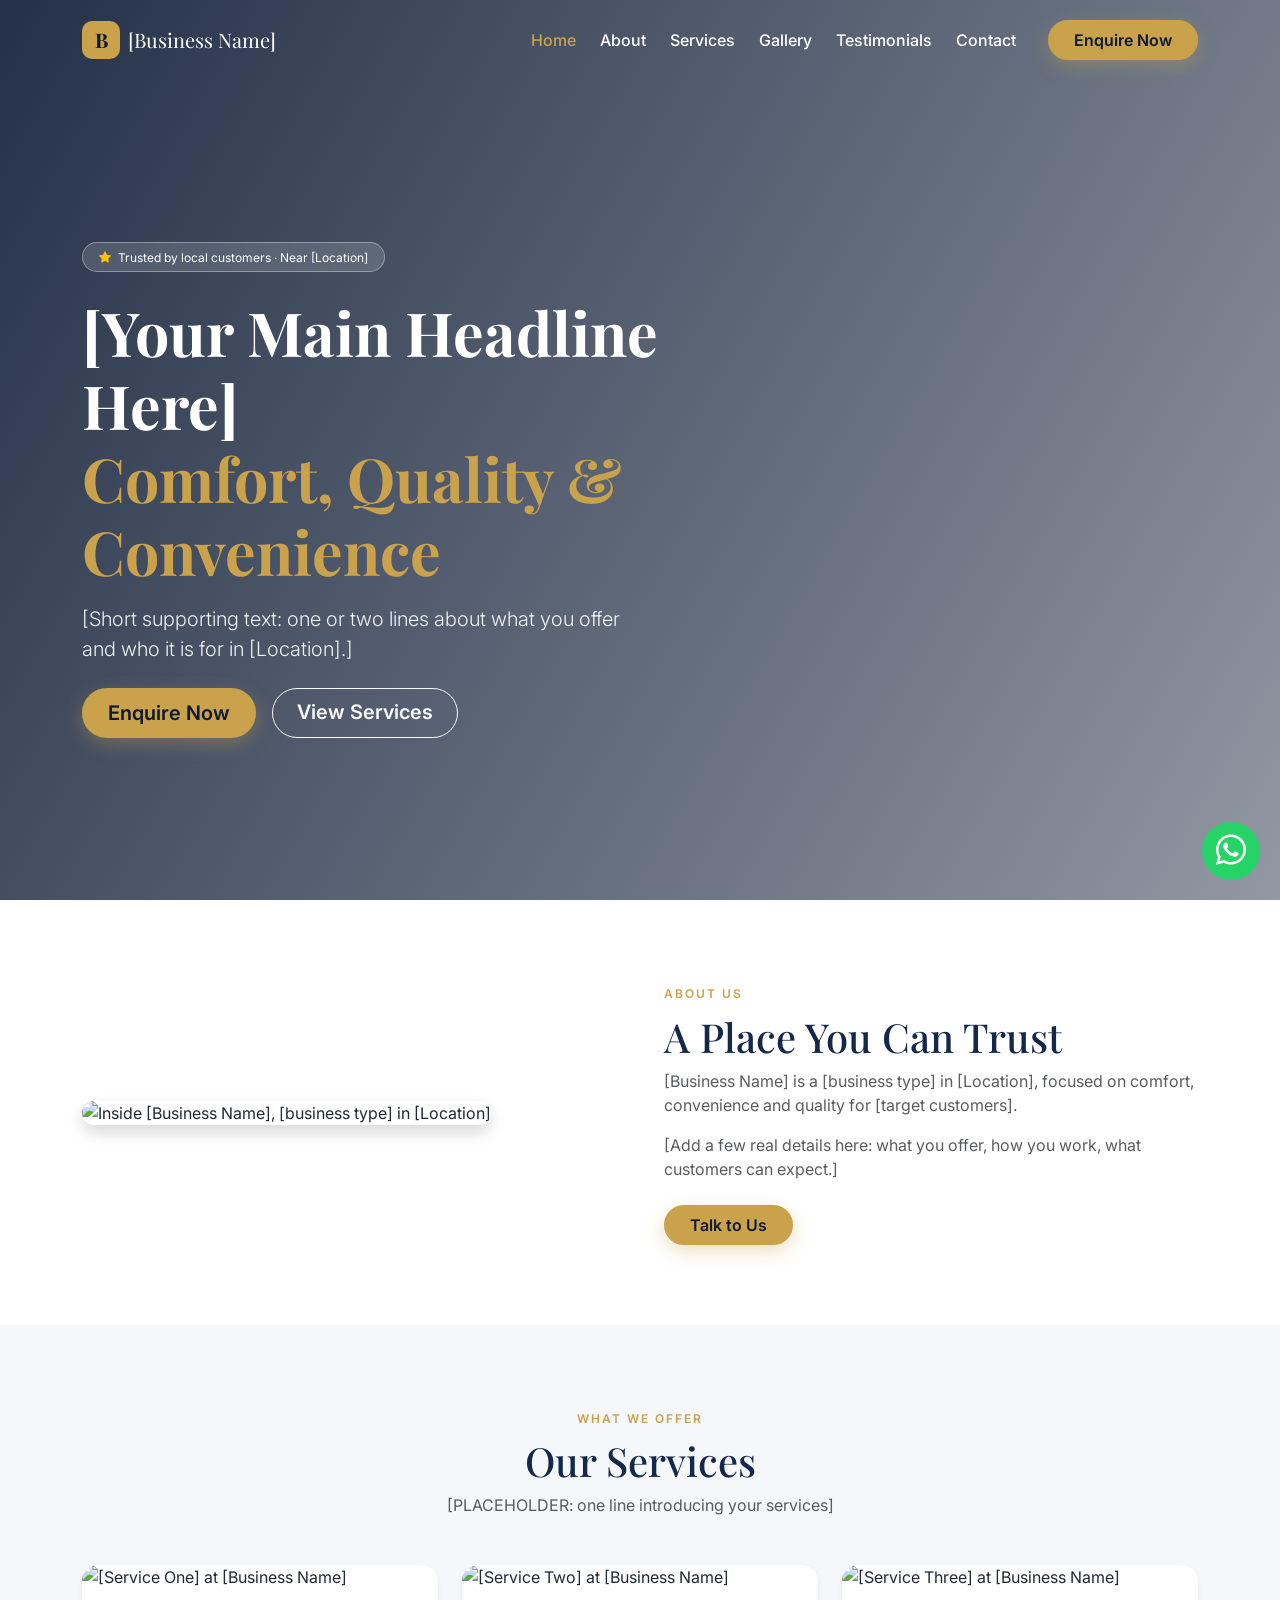
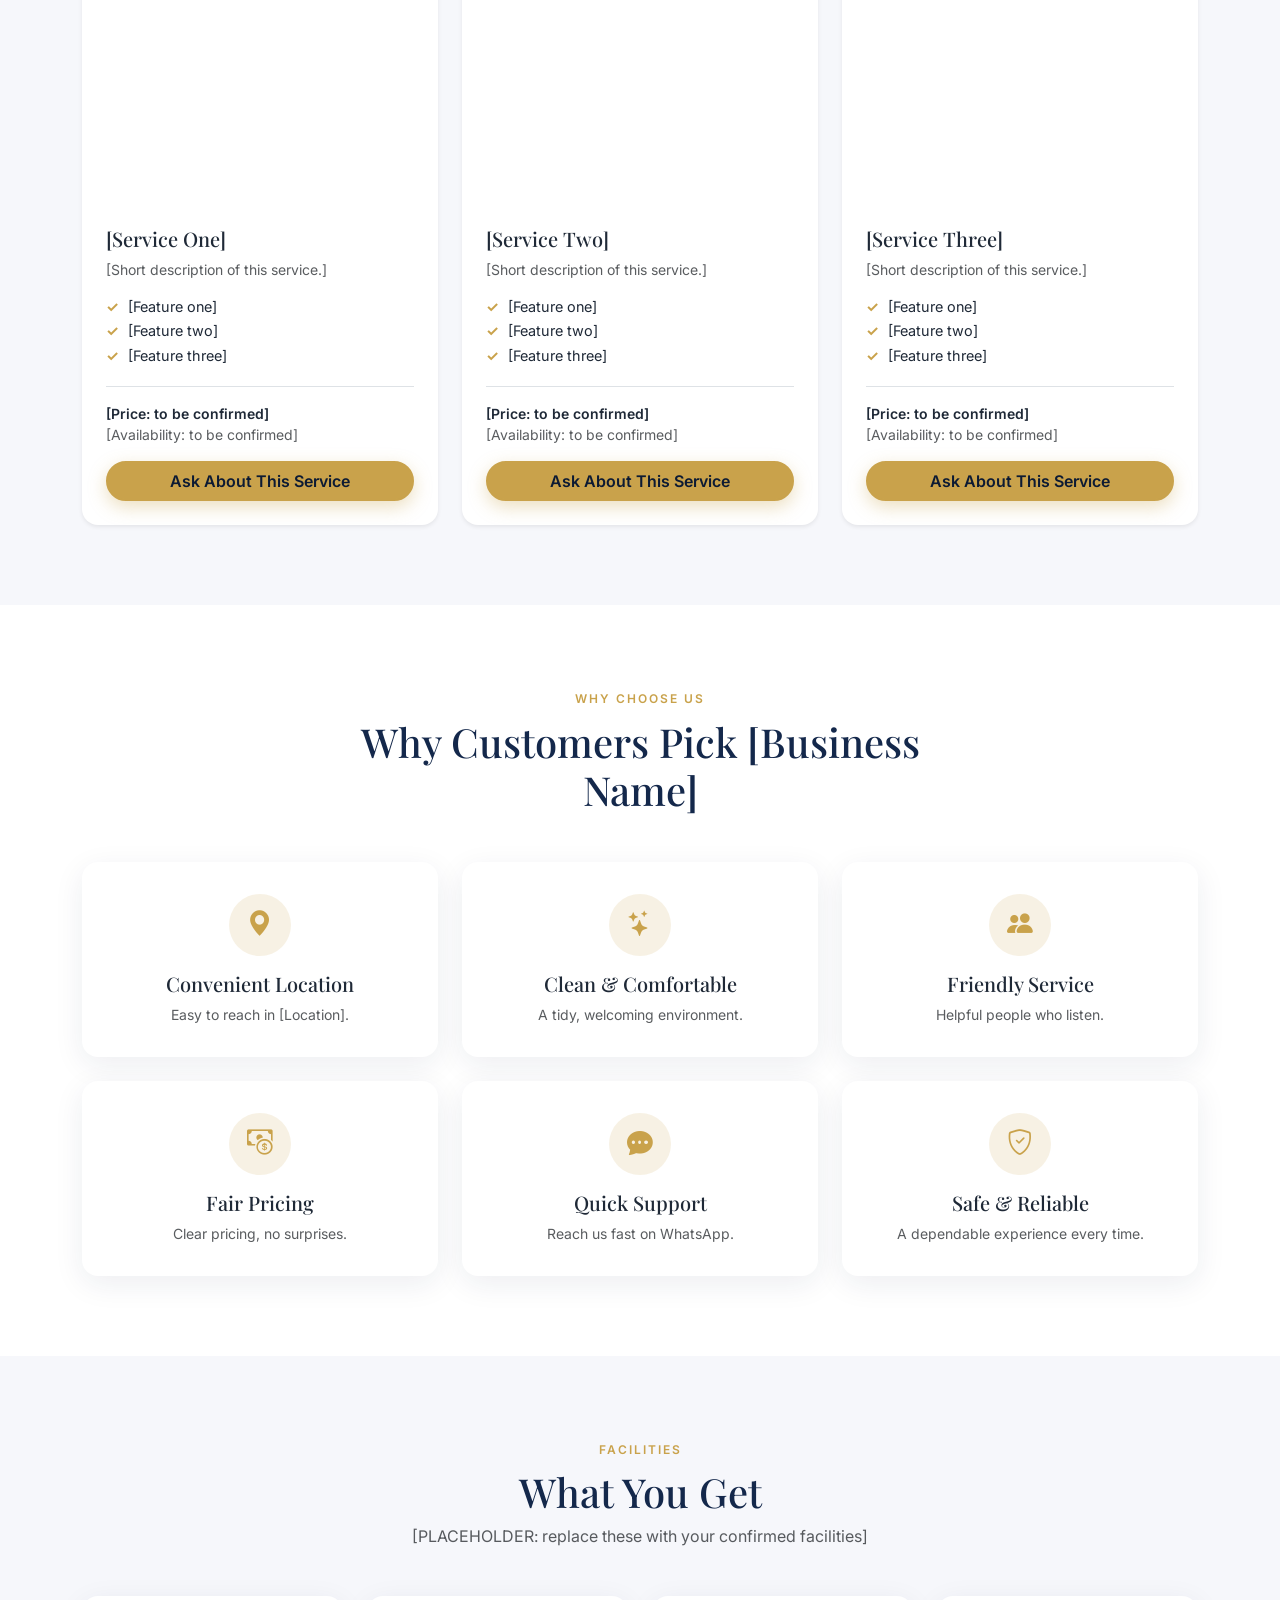
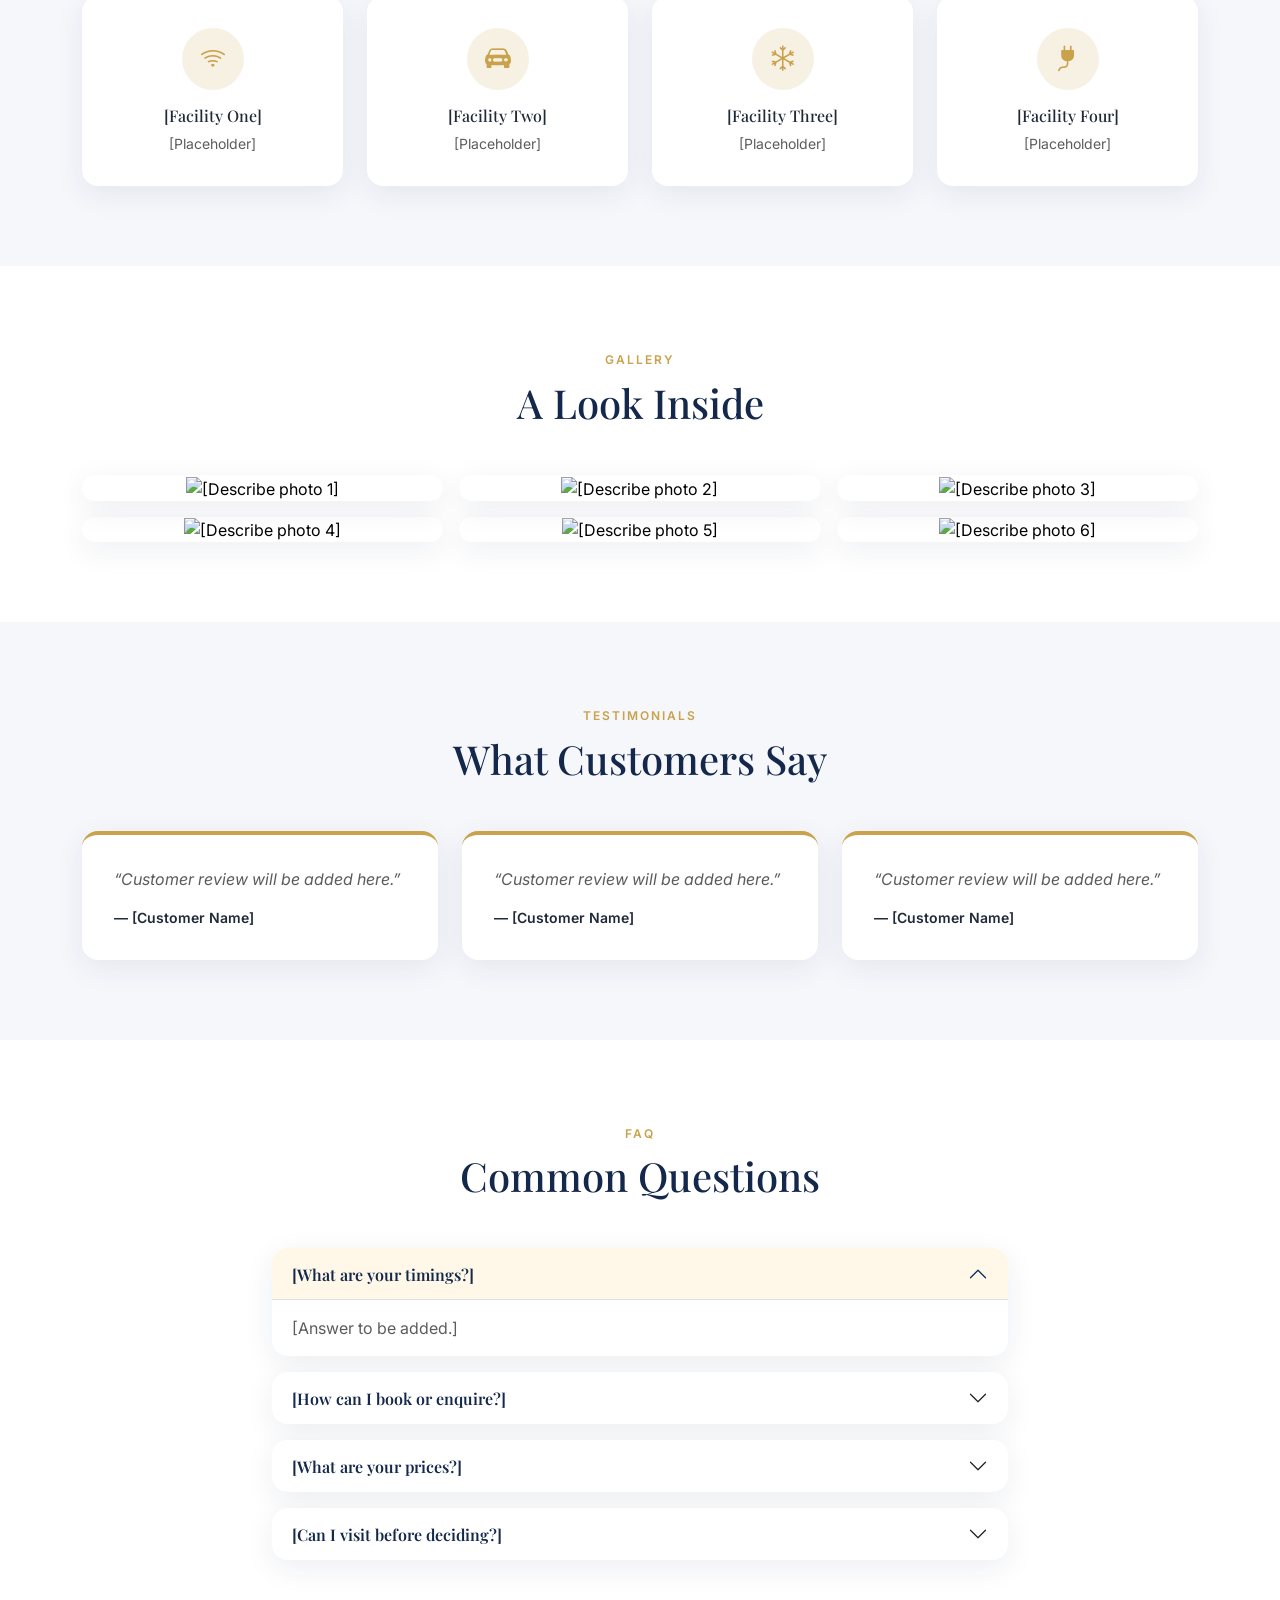
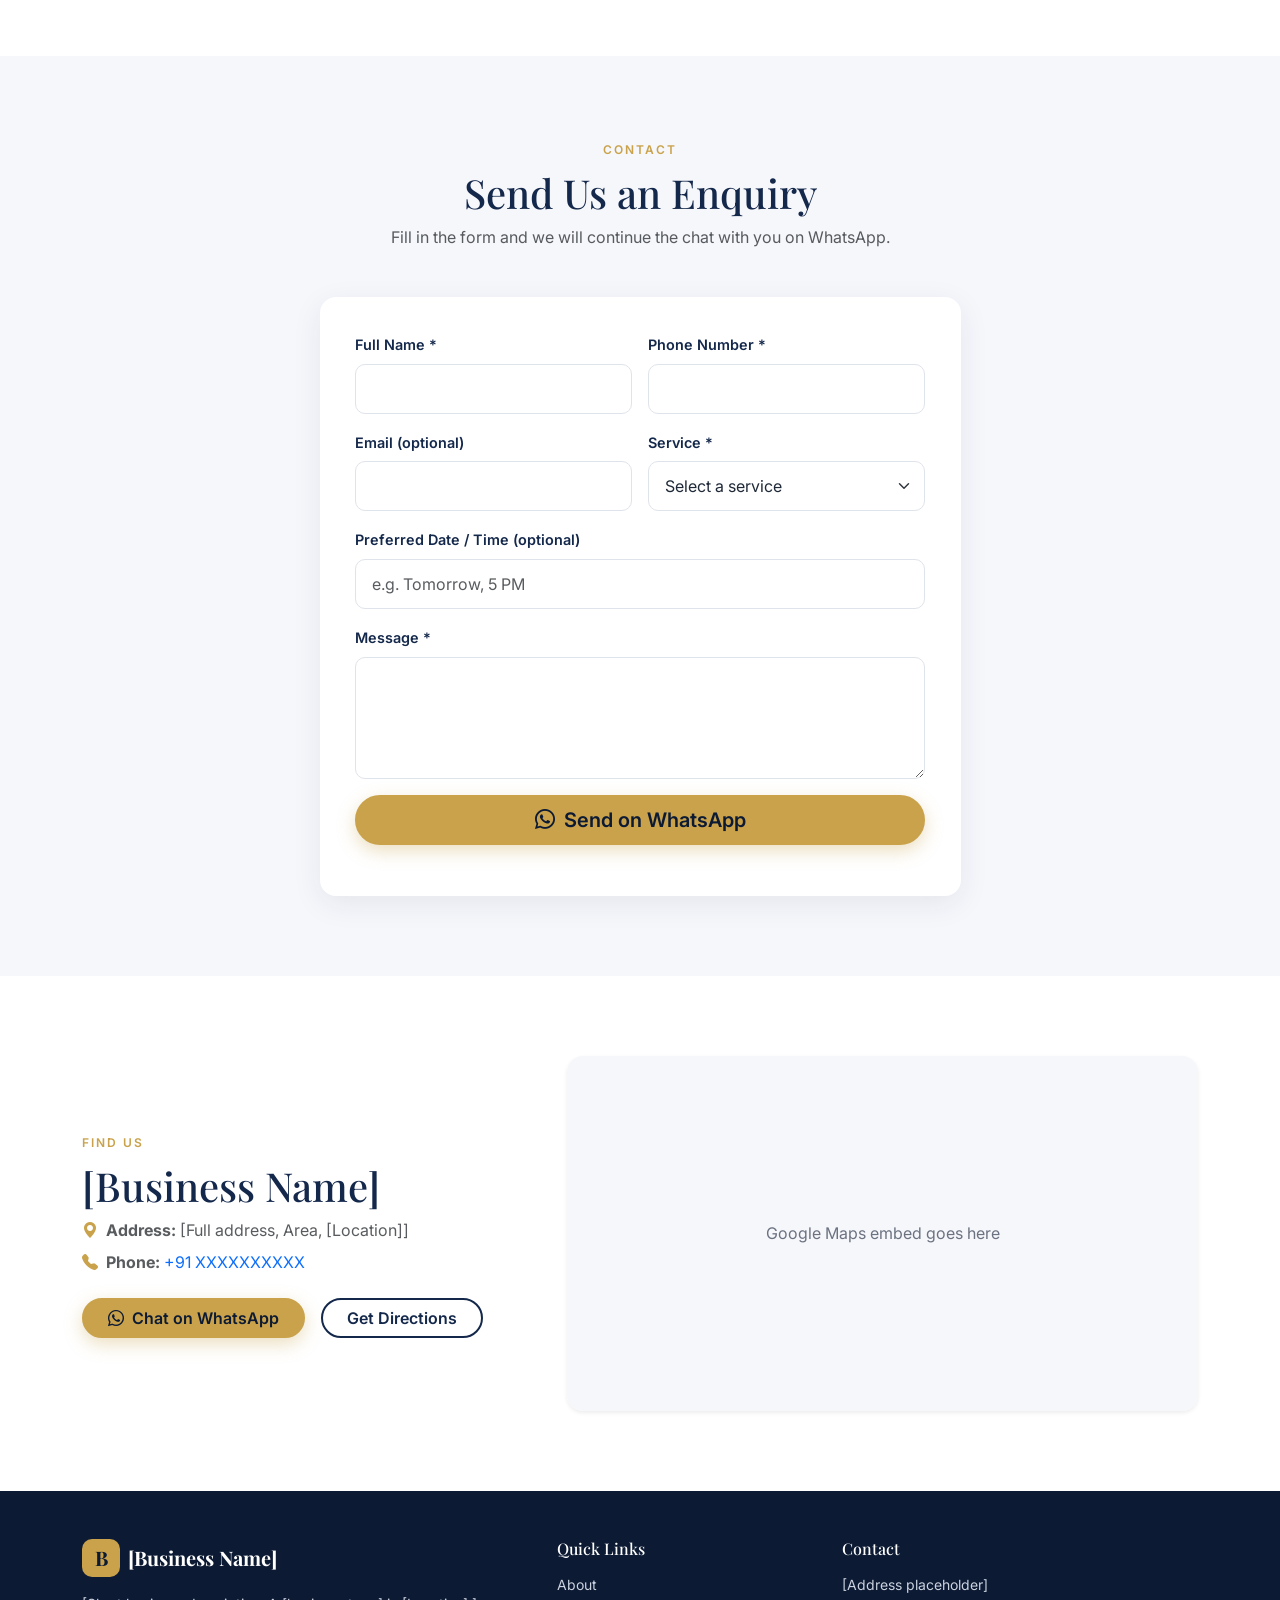
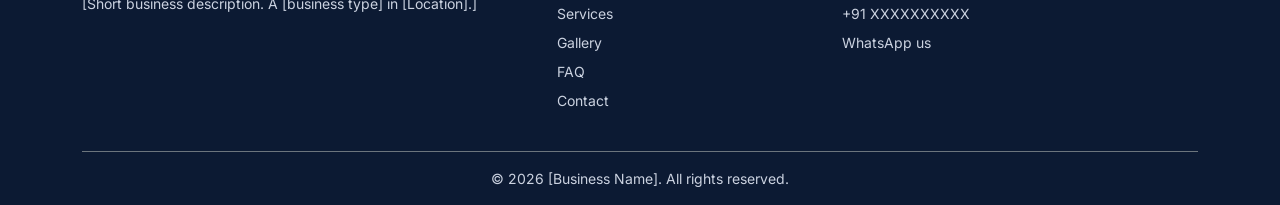
==== index.html @ 2a6ab1c8 "Initial PG website upload" ====
<!DOCTYPE html>
<html lang="en">
<head>
  <meta charset="UTF-8" />
  <meta name="viewport" content="width=device-width, initial-scale=1" />

  <!-- PLACEHOLDER: SEO title & description -->
  <title>[Business Name] | [Business Type] in [Location]</title>
  <meta name="description" content="[Business Name] is a trusted [business type] in [Location]. Clean, comfortable and convenient. Enquire on WhatsApp today." />

  <!-- Open Graph (PLACEHOLDER: replace image after publishing) -->
  <meta property="og:type" content="website" />
  <meta property="og:title" content="[Business Name] | [Business Type] in [Location]" />
  <meta property="og:description" content="Trusted [business type] in [Location]. Enquire on WhatsApp today." />
  <meta property="og:image" content="https://placehold.co/1200x630?text=Business+Image" />

  <link rel="preconnect" href="https://fonts.googleapis.com" />
  <link rel="preconnect" href="https://fonts.gstatic.com" crossorigin />
  <link href="https://fonts.googleapis.com/css2?family=Inter:wght@400;500;600&family=Playfair+Display:wght@600;700&display=swap" rel="stylesheet" />

  <link href="https://cdn.jsdelivr.net/npm/bootstrap@5.3.3/dist/css/bootstrap.min.css" rel="stylesheet" />
  <link href="https://cdn.jsdelivr.net/npm/bootstrap-icons@1.11.3/font/bootstrap-icons.min.css" rel="stylesheet" />

  <link rel="stylesheet" href="style.css" />
</head>

<body data-bs-spy="scroll" data-bs-target="#mainNav" data-bs-offset="100" tabindex="0">

  <!-- ============ NAVBAR ============ -->
  <nav class="navbar navbar-expand-lg fixed-top" id="mainNav" aria-label="Main navigation">
    <div class="container">
      <!-- PLACEHOLDER: replace logo-mark span with <img src="images/logo.png" alt="[Business Name] logo" height="40"> -->
      <a class="navbar-brand d-flex align-items-center gap-2" href="#home">
        <span class="logo-mark">B</span>
        <span class="logo-text">[Business Name]</span>
      </a>

      <button class="navbar-toggler border-0 shadow-none" type="button" data-bs-toggle="collapse"
              data-bs-target="#navMenu" aria-controls="navMenu" aria-expanded="false" aria-label="Toggle menu">
        <i class="bi bi-list fs-1"></i>
      </button>

      <div class="collapse navbar-collapse" id="navMenu">
        <ul class="navbar-nav ms-auto align-items-lg-center gap-lg-2">
          <li class="nav-item"><a class="nav-link" href="#home">Home</a></li>
          <li class="nav-item"><a class="nav-link" href="#about">About</a></li>
          <li class="nav-item"><a class="nav-link" href="#services">Services</a></li>
          <li class="nav-item"><a class="nav-link" href="#gallery">Gallery</a></li>
          <li class="nav-item"><a class="nav-link" href="#testimonials">Testimonials</a></li>
          <li class="nav-item"><a class="nav-link" href="#contact">Contact</a></li>
          <li class="nav-item ms-lg-3 mt-2 mt-lg-0">
            <a class="btn btn-brand rounded-pill px-4" href="#contact">Enquire Now</a>
          </li>
        </ul>
      </div>
    </div>
  </nav>

  <main>

    <!-- ============ HERO ============ -->
    <section class="hero d-flex align-items-center" id="home">
      <div class="hero-overlay"></div>
      <div class="container position-relative text-white py-5">
        <div class="row">
          <div class="col-lg-8 reveal">
            <span class="badge hero-badge rounded-pill px-3 py-2 fw-normal">
              <i class="bi bi-star-fill text-warning me-1"></i> Trusted by local customers · Near [Location]
            </span>
            <h1 class="display-3 fw-bold mt-4 mb-3">
              [Your Main Headline Here]<br />
              <span class="text-accent">Comfort, Quality &amp; Convenience</span>
            </h1>
            <p class="lead mb-4 hero-text">[Short supporting text: one or two lines about what you offer and who it is for in [Location].]</p>
            <div class="d-flex flex-wrap gap-3">
              <a href="#contact" class="btn btn-brand btn-lg rounded-pill px-4">Enquire Now</a>
              <a href="#services" class="btn btn-outline-light btn-lg rounded-pill px-4">View Services</a>
            </div>
          </div>
        </div>
      </div>
    </section>

    <!-- ============ ABOUT ============ -->
    <section class="section" id="about">
      <div class="container">
        <div class="row align-items-center g-5">
          <div class="col-lg-6 reveal">
            <!-- PLACEHOLDER IMAGE -->
            <img src="https://placehold.co/700x800?text=About+Image" class="img-fluid rounded-4 shadow about-img"
                 alt="Inside [Business Name], [business type] in [Location]" loading="lazy" />
          </div>
          <div class="col-lg-6 reveal">
            <span class="eyebrow">About Us</span>
            <h2 class="section-title">A Place You Can Trust</h2>
            <!-- PLACEHOLDER TEXT: add only real, confirmed details -->
            <p class="text-muted">[Business Name] is a [business type] in [Location], focused on comfort, convenience and quality for [target customers].</p>
            <p class="text-muted">[Add a few real details here: what you offer, how you work, what customers can expect.]</p>
            <a href="#contact" class="btn btn-brand rounded-pill px-4 mt-2">Talk to Us</a>
          </div>
        </div>
      </div>
    </section>

    <!-- ============ SERVICES ============ -->
    <section class="section bg-soft" id="services">
      <div class="container">
        <div class="text-center mx-auto mb-5 section-head reveal">
          <span class="eyebrow">What We Offer</span>
          <h2 class="section-title">Our Services</h2>
          <p class="text-muted">[PLACEHOLDER: one line introducing your services]</p>
        </div>

        <!-- Placeholder cards below are replaced automatically once you add services in the admin panel -->
        <div class="row g-4" id="services-grid">
          <!-- Card 1 -->
          <div class="col-md-6 col-lg-4 reveal">
            <article class="card h-100 border-0 shadow-sm rounded-4 overflow-hidden hover-lift">
              <img src="https://placehold.co/600x400?text=Service+One" class="card-img-top card-photo" alt="[Service One] at [Business Name]" loading="lazy" />
              <div class="card-body p-4 d-flex flex-column">
                <h3 class="h5">[Service One]</h3>
                <p class="text-muted small">[Short description of this service.]</p>
                <ul class="feature-list mb-3">
                  <li>[Feature one]</li>
                  <li>[Feature two]</li>
                  <li>[Feature three]</li>
                </ul>
                <div class="d-flex justify-content-between flex-wrap small border-top pt-3 mb-3 mt-auto">
                  <span class="fw-semibold">[Price: to be confirmed]</span>
                  <span class="text-muted">[Availability: to be confirmed]</span>
                </div>
                <a href="#" class="btn btn-brand rounded-pill w-100 wa-service" data-service="[Service One]">Ask About This Service</a>
              </div>
            </article>
          </div>

          <!-- Card 2 -->
          <div class="col-md-6 col-lg-4 reveal">
            <article class="card h-100 border-0 shadow-sm rounded-4 overflow-hidden hover-lift">
              <img src="https://placehold.co/600x400?text=Service+Two" class="card-img-top card-photo" alt="[Service Two] at [Business Name]" loading="lazy" />
              <div class="card-body p-4 d-flex flex-column">
                <h3 class="h5">[Service Two]</h3>
                <p class="text-muted small">[Short description of this service.]</p>
                <ul class="feature-list mb-3">
                  <li>[Feature one]</li>
                  <li>[Feature two]</li>
                  <li>[Feature three]</li>
                </ul>
                <div class="d-flex justify-content-between flex-wrap small border-top pt-3 mb-3 mt-auto">
                  <span class="fw-semibold">[Price: to be confirmed]</span>
                  <span class="text-muted">[Availability: to be confirmed]</span>
                </div>
                <a href="#" class="btn btn-brand rounded-pill w-100 wa-service" data-service="[Service Two]">Ask About This Service</a>
              </div>
            </article>
          </div>

          <!-- Card 3 -->
          <div class="col-md-6 col-lg-4 reveal">
            <article class="card h-100 border-0 shadow-sm rounded-4 overflow-hidden hover-lift">
              <img src="https://placehold.co/600x400?text=Service+Three" class="card-img-top card-photo" alt="[Service Three] at [Business Name]" loading="lazy" />
              <div class="card-body p-4 d-flex flex-column">
                <h3 class="h5">[Service Three]</h3>
                <p class="text-muted small">[Short description of this service.]</p>
                <ul class="feature-list mb-3">
                  <li>[Feature one]</li>
                  <li>[Feature two]</li>
                  <li>[Feature three]</li>
                </ul>
                <div class="d-flex justify-content-between flex-wrap small border-top pt-3 mb-3 mt-auto">
                  <span class="fw-semibold">[Price: to be confirmed]</span>
                  <span class="text-muted">[Availability: to be confirmed]</span>
                </div>
                <a href="#" class="btn btn-brand rounded-pill w-100 wa-service" data-service="[Service Three]">Ask About This Service</a>
              </div>
            </article>
          </div>
        </div>
      </div>
    </section>

    <!-- ============ WHY CHOOSE US ============ -->
    <section class="section" id="why-us">
      <div class="container">
        <div class="text-center mx-auto mb-5 section-head reveal">
          <span class="eyebrow">Why Choose Us</span>
          <h2 class="section-title">Why Customers Pick [Business Name]</h2>
        </div>
        <!-- PLACEHOLDER: keep only the points that are true for your business -->
        <div class="row g-4">
          <div class="col-sm-6 col-lg-4 reveal"><div class="icon-card h-100"><span class="icon-circle"><i class="bi bi-geo-alt-fill"></i></span><h3 class="h5">Convenient Location</h3><p class="text-muted small mb-0">Easy to reach in [Location].</p></div></div>
          <div class="col-sm-6 col-lg-4 reveal"><div class="icon-card h-100"><span class="icon-circle"><i class="bi bi-stars"></i></span><h3 class="h5">Clean &amp; Comfortable</h3><p class="text-muted small mb-0">A tidy, welcoming environment.</p></div></div>
          <div class="col-sm-6 col-lg-4 reveal"><div class="icon-card h-100"><span class="icon-circle"><i class="bi bi-people-fill"></i></span><h3 class="h5">Friendly Service</h3><p class="text-muted small mb-0">Helpful people who listen.</p></div></div>
          <div class="col-sm-6 col-lg-4 reveal"><div class="icon-card h-100"><span class="icon-circle"><i class="bi bi-cash-coin"></i></span><h3 class="h5">Fair Pricing</h3><p class="text-muted small mb-0">Clear pricing, no surprises.</p></div></div>
          <div class="col-sm-6 col-lg-4 reveal"><div class="icon-card h-100"><span class="icon-circle"><i class="bi bi-chat-dots-fill"></i></span><h3 class="h5">Quick Support</h3><p class="text-muted small mb-0">Reach us fast on WhatsApp.</p></div></div>
          <div class="col-sm-6 col-lg-4 reveal"><div class="icon-card h-100"><span class="icon-circle"><i class="bi bi-shield-check"></i></span><h3 class="h5">Safe &amp; Reliable</h3><p class="text-muted small mb-0">A dependable experience every time.</p></div></div>
        </div>
      </div>
    </section>

    <!-- ============ FACILITIES ============ -->
    <section class="section bg-soft" id="facilities">
      <div class="container">
        <div class="text-center mx-auto mb-5 section-head reveal">
          <span class="eyebrow">Facilities</span>
          <h2 class="section-title">What You Get</h2>
          <p class="text-muted">[PLACEHOLDER: replace these with your confirmed facilities]</p>
        </div>
        <div class="row g-4">
          <div class="col-6 col-lg-3 reveal"><div class="icon-card h-100"><span class="icon-circle"><i class="bi bi-wifi"></i></span><h3 class="h6">[Facility One]</h3><p class="text-muted small mb-0">[Placeholder]</p></div></div>
          <div class="col-6 col-lg-3 reveal"><div class="icon-card h-100"><span class="icon-circle"><i class="bi bi-car-front-fill"></i></span><h3 class="h6">[Facility Two]</h3><p class="text-muted small mb-0">[Placeholder]</p></div></div>
          <div class="col-6 col-lg-3 reveal"><div class="icon-card h-100"><span class="icon-circle"><i class="bi bi-snow"></i></span><h3 class="h6">[Facility Three]</h3><p class="text-muted small mb-0">[Placeholder]</p></div></div>
          <div class="col-6 col-lg-3 reveal"><div class="icon-card h-100"><span class="icon-circle"><i class="bi bi-plug-fill"></i></span><h3 class="h6">[Facility Four]</h3><p class="text-muted small mb-0">[Placeholder]</p></div></div>
        </div>
      </div>
    </section>

    <!-- ============ GALLERY ============ -->
    <section class="section" id="gallery">
      <div class="container">
        <div class="text-center mx-auto mb-5 section-head reveal">
          <span class="eyebrow">Gallery</span>
          <h2 class="section-title">A Look Inside</h2>
        </div>
        <!-- PLACEHOLDER IMAGES: replace src and alt. Click any image to expand -->
        <div class="row g-3">
          <div class="col-6 col-lg-4 reveal"><button type="button" class="gallery-item" data-bs-toggle="modal" data-bs-target="#lightboxModal" aria-label="Open photo 1"><img src="https://placehold.co/800x600?text=Photo+1" alt="[Describe photo 1]" loading="lazy" /></button></div>
          <div class="col-6 col-lg-4 reveal"><button type="button" class="gallery-item" data-bs-toggle="modal" data-bs-target="#lightboxModal" aria-label="Open photo 2"><img src="https://placehold.co/800x600?text=Photo+2" alt="[Describe photo 2]" loading="lazy" /></button></div>
          <div class="col-6 col-lg-4 reveal"><button type="button" class="gallery-item" data-bs-toggle="modal" data-bs-target="#lightboxModal" aria-label="Open photo 3"><img src="https://placehold.co/800x600?text=Photo+3" alt="[Describe photo 3]" loading="lazy" /></button></div>
          <div class="col-6 col-lg-4 reveal"><button type="button" class="gallery-item" data-bs-toggle="modal" data-bs-target="#lightboxModal" aria-label="Open photo 4"><img src="https://placehold.co/800x600?text=Photo+4" alt="[Describe photo 4]" loading="lazy" /></button></div>
          <div class="col-6 col-lg-4 reveal"><button type="button" class="gallery-item" data-bs-toggle="modal" data-bs-target="#lightboxModal" aria-label="Open photo 5"><img src="https://placehold.co/800x600?text=Photo+5" alt="[Describe photo 5]" loading="lazy" /></button></div>
          <div class="col-6 col-lg-4 reveal"><button type="button" class="gallery-item" data-bs-toggle="modal" data-bs-target="#lightboxModal" aria-label="Open photo 6"><img src="https://placehold.co/800x600?text=Photo+6" alt="[Describe photo 6]" loading="lazy" /></button></div>
        </div>
      </div>
    </section>

    <!-- ============ TESTIMONIALS ============ -->
    <section class="section bg-soft" id="testimonials">
      <div class="container">
        <div class="text-center mx-auto mb-5 section-head reveal">
          <span class="eyebrow">Testimonials</span>
          <h2 class="section-title">What Customers Say</h2>
        </div>
        <!-- PLACEHOLDER: replaced automatically once you add real reviews in the admin panel -->
        <div class="row g-4" id="testimonials-grid">
          <div class="col-md-6 col-lg-4 reveal"><blockquote class="quote-card h-100"><p class="fst-italic text-muted">“Customer review will be added here.”</p><footer class="fw-semibold small">— [Customer Name]</footer></blockquote></div>
          <div class="col-md-6 col-lg-4 reveal"><blockquote class="quote-card h-100"><p class="fst-italic text-muted">“Customer review will be added here.”</p><footer class="fw-semibold small">— [Customer Name]</footer></blockquote></div>
          <div class="col-md-6 col-lg-4 reveal"><blockquote class="quote-card h-100"><p class="fst-italic text-muted">“Customer review will be added here.”</p><footer class="fw-semibold small">— [Customer Name]</footer></blockquote></div>
        </div>
      </div>
    </section>

    <!-- ============ FAQ ============ -->
    <section class="section" id="faq">
      <div class="container">
        <div class="text-center mx-auto mb-5 section-head reveal">
          <span class="eyebrow">FAQ</span>
          <h2 class="section-title">Common Questions</h2>
        </div>
        <div class="row justify-content-center">
          <div class="col-lg-8 reveal">
            <!-- PLACEHOLDER: replace questions and answers with real ones -->
            <div class="accordion" id="faqAccordion">
              <div class="accordion-item">
                <h3 class="accordion-header"><button class="accordion-button" type="button" data-bs-toggle="collapse" data-bs-target="#faq1" aria-expanded="true" aria-controls="faq1">[What are your timings?]</button></h3>
                <div id="faq1" class="accordion-collapse collapse show" data-bs-parent="#faqAccordion"><div class="accordion-body text-muted">[Answer to be added.]</div></div>
              </div>
              <div class="accordion-item">
                <h3 class="accordion-header"><button class="accordion-button collapsed" type="button" data-bs-toggle="collapse" data-bs-target="#faq2" aria-expanded="false" aria-controls="faq2">[How can I book or enquire?]</button></h3>
                <div id="faq2" class="accordion-collapse collapse" data-bs-parent="#faqAccordion"><div class="accordion-body text-muted">Use the enquiry form or message us on WhatsApp. We will get back to you.</div></div>
              </div>
              <div class="accordion-item">
                <h3 class="accordion-header"><button class="accordion-button collapsed" type="button" data-bs-toggle="collapse" data-bs-target="#faq3" aria-expanded="false" aria-controls="faq3">[What are your prices?]</button></h3>
                <div id="faq3" class="accordion-collapse collapse" data-bs-parent="#faqAccordion"><div class="accordion-body text-muted">[Pricing details to be added. Please contact us for the latest information.]</div></div>
              </div>
              <div class="accordion-item">
                <h3 class="accordion-header"><button class="accordion-button collapsed" type="button" data-bs-toggle="collapse" data-bs-target="#faq4" aria-expanded="false" aria-controls="faq4">[Can I visit before deciding?]</button></h3>
                <div id="faq4" class="accordion-collapse collapse" data-bs-parent="#faqAccordion"><div class="accordion-body text-muted">[Answer to be added.]</div></div>
              </div>
            </div>
          </div>
        </div>
      </div>
    </section>

    <!-- ============ ENQUIRY FORM ============ -->
    <section class="section bg-soft" id="contact">
      <div class="container">
        <div class="text-center mx-auto mb-5 section-head reveal">
          <span class="eyebrow">Contact</span>
          <h2 class="section-title">Send Us an Enquiry</h2>
          <p class="text-muted">Fill in the form and we will continue the chat with you on WhatsApp.</p>
        </div>

        <div class="row justify-content-center">
          <div class="col-lg-7 reveal">
            <form id="enquiry-form" class="form-card" novalidate>
              <div class="row g-3">
                <div class="col-md-6">
                  <label for="name" class="form-label">Full Name *</label>
                  <input type="text" class="form-control" id="name" name="name" autocomplete="name" required />
                  <div class="invalid-feedback"></div>
                </div>
                <div class="col-md-6">
                  <label for="phone" class="form-label">Phone Number *</label>
                  <input type="tel" class="form-control" id="phone" name="phone" autocomplete="tel" required />
                  <div class="invalid-feedback"></div>
                </div>
                <div class="col-md-6">
                  <label for="email" class="form-label">Email (optional)</label>
                  <input type="email" class="form-control" id="email" name="email" autocomplete="email" />
                  <div class="invalid-feedback"></div>
                </div>
                <div class="col-md-6">
                  <label for="service" class="form-label">Service *</label>
                  <select class="form-select" id="service" name="service" required>
                    <option value="">Select a service</option>
                    <option>[Service One]</option>
                    <option>[Service Two]</option>
                    <option>[Service Three]</option>
                    <option>Other</option>
                  </select>
                  <div class="invalid-feedback"></div>
                </div>
                <div class="col-12">
                  <label for="date" class="form-label">Preferred Date / Time (optional)</label>
                  <input type="text" class="form-control" id="date" name="date" placeholder="e.g. Tomorrow, 5 PM" />
                </div>
                <div class="col-12">
                  <label for="message" class="form-label">Message *</label>
                  <textarea class="form-control" id="message" name="message" rows="4" required></textarea>
                  <div class="invalid-feedback"></div>
                </div>
                <div class="col-12">
                  <button type="submit" class="btn btn-brand btn-lg rounded-pill w-100">
                    <i class="bi bi-whatsapp me-1"></i> Send on WhatsApp
                  </button>
                </div>
                <div class="col-12">
                  <div class="alert alert-success mb-0 d-none" id="form-success" role="status">
                    WhatsApp is opening with your message. Please press “Send” there to complete your enquiry.
                  </div>
                </div>
              </div>
            </form>
          </div>
        </div>
      </div>
    </section>

    <!-- ============ LOCATION ============ -->
    <section class="section" id="location">
      <div class="container">
        <div class="row align-items-center g-5">
          <div class="col-lg-5 reveal">
            <span class="eyebrow">Find Us</span>
            <h2 class="section-title">[Business Name]</h2>
            <!-- PLACEHOLDER: real address and phone (can also be set from the admin panel) -->
            <p class="text-muted mb-2"><i class="bi bi-geo-alt-fill text-accent me-2"></i><strong>Address:</strong> <span data-site="address">[Full address, Area, [Location]]</span></p>
            <p class="text-muted"><i class="bi bi-telephone-fill text-accent me-2"></i><strong>Phone:</strong> <a href="tel:+91XXXXXXXXXX" data-site="phone" class="text-decoration-none">+91 XXXXXXXXXX</a></p>
            <div class="d-flex flex-wrap gap-3 mt-4">
              <a href="#" class="btn btn-brand rounded-pill px-4 wa-general"><i class="bi bi-whatsapp me-1"></i> Chat on WhatsApp</a>
              <a href="#" class="btn btn-outline-brand rounded-pill px-4" id="directions-btn" target="_blank" rel="noopener">Get Directions</a>
            </div>
          </div>
          <div class="col-lg-7 reveal">
            <!-- PLACEHOLDER: replace the inner div with your Google Maps <iframe> (class="w-100 h-100") -->
            <div class="ratio ratio-16x9 rounded-4 overflow-hidden shadow-sm">
              <div class="map-placeholder">Google Maps embed goes here</div>
            </div>
          </div>
        </div>
      </div>
    </section>

  </main>

  <!-- ============ FOOTER ============ -->
  <footer class="footer pt-5">
    <div class="container">
      <div class="row g-4 pb-4">
        <div class="col-lg-5">
          <a href="#home" class="d-flex align-items-center gap-2 text-white text-decoration-none fw-bold fs-5 logo-text">
            <span class="logo-mark">B</span> [Business Name]
          </a>
          <p class="mt-3 small">[Short business description. A [business type] in [Location].]</p>
        </div>
        <div class="col-6 col-lg-3">
          <h4 class="h6 text-white mb-3">Quick Links</h4>
          <ul class="list-unstyled small">
            <li class="mb-2"><a href="#about">About</a></li>
            <li class="mb-2"><a href="#services">Services</a></li>
            <li class="mb-2"><a href="#gallery">Gallery</a></li>
            <li class="mb-2"><a href="#faq">FAQ</a></li>
            <li class="mb-2"><a href="#contact">Contact</a></li>
          </ul>
        </div>
        <div class="col-6 col-lg-4">
          <h4 class="h6 text-white mb-3">Contact</h4>
          <ul class="list-unstyled small">
            <li class="mb-2" data-site="address">[Address placeholder]</li>
            <li class="mb-2"><a href="tel:+91XXXXXXXXXX" data-site="phone">+91 XXXXXXXXXX</a></li>
            <li class="mb-2"><a href="#" class="wa-general">WhatsApp us</a></li>
          </ul>
        </div>
      </div>
      <div class="border-top border-secondary text-center small py-3">
        © <span id="year"></span> [Business Name]. All rights reserved.
      </div>
    </div>
  </footer>

  <!-- ============ FLOATING WHATSAPP ============ -->
  <a href="#" class="wa-float wa-general" aria-label="Chat on WhatsApp"><i class="bi bi-whatsapp"></i></a>

  <!-- ============ LIGHTBOX (Bootstrap modal) ============ -->
  <div class="modal fade" id="lightboxModal" tabindex="-1" aria-label="Image preview" aria-hidden="true">
    <div class="modal-dialog modal-dialog-centered modal-xl">
      <div class="modal-content bg-transparent border-0">
        <button type="button" class="btn-close btn-close-white ms-auto mb-2" data-bs-dismiss="modal" aria-label="Close"></button>
        <img id="lightbox-img" src="" alt="" class="img-fluid rounded-4" />
      </div>
    </div>
  </div>

  <script src="https://cdn.jsdelivr.net/npm/bootstrap@5.3.3/dist/js/bootstrap.bundle.min.js"></script>
  <script src="script.js"></script>
  <script type="module" src="dynamic.js"></script>
</body>
</html>
---- style.css ----
/* ============ 1. THEME VARIABLES ============
   PLACEHOLDER: change these to your brand colors */
:root {
  --primary: #14284b;
  --primary-dark: #0c1a33;
  --accent: #c9a24b;
  --soft-bg: #f6f7fb;
  --shadow: 0 8px 30px rgba(20, 40, 75, 0.08);
  --shadow-hover: 0 14px 40px rgba(20, 40, 75, 0.16);
  --font-head: "Playfair Display", Georgia, serif;
  --bs-body-font-family: "Inter", system-ui, sans-serif;
  --bs-body-color: #1f2937;
}

/* ============ 2. BASE ============ */
html { scroll-behavior: smooth; scroll-padding-top: 80px; }
h1, h2, h3, h4, .navbar-brand, .logo-text { font-family: var(--font-head); }
h2, h3, h4, h5, h6 { color: var(--primary); }
:focus-visible { outline: 3px solid var(--accent) !important; outline-offset: 3px; }

.section { padding: 5rem 0; }
.bg-soft { background: var(--soft-bg); }
.section-head { max-width: 620px; }
.section-title { font-size: clamp(1.8rem, 4vw, 2.5rem); }
.text-accent { color: var(--accent); }
.eyebrow { display: inline-block; text-transform: uppercase; letter-spacing: 2px; font-size: 0.75rem; font-weight: 600; color: var(--accent); margin-bottom: 0.6rem; }

/* ============ 3. BUTTONS ============ */
.btn { font-weight: 600; transition: transform 0.25s, box-shadow 0.25s, background 0.25s, color 0.25s; }
.btn:hover { transform: translateY(-2px); }
.btn-brand { background: var(--accent); border: 2px solid var(--accent); color: var(--primary-dark); box-shadow: 0 6px 18px rgba(201, 162, 75, 0.35); }
.btn-brand:hover, .btn-brand:focus { background: #d6b05c; border-color: #d6b05c; color: var(--primary-dark); box-shadow: 0 10px 24px rgba(201, 162, 75, 0.5); }
.btn-outline-brand { border: 2px solid var(--primary); color: var(--primary); }
.btn-outline-brand:hover { background: var(--primary); color: #fff; }

/* ============ 4. NAVBAR ============ */
.navbar { padding: 1rem 0; transition: background 0.3s, box-shadow 0.3s, padding 0.3s; }
.navbar .navbar-brand, .navbar .nav-link, .navbar .navbar-toggler { color: #fff; }
.navbar .nav-link { font-weight: 500; position: relative; }
.navbar .nav-link.active, .navbar .nav-link:hover { color: var(--accent); }
.navbar.scrolled { background: rgba(255, 255, 255, 0.96); backdrop-filter: blur(10px); box-shadow: 0 2px 20px rgba(0, 0, 0, 0.06); padding: 0.5rem 0; }
.navbar.scrolled .navbar-brand, .navbar.scrolled .nav-link, .navbar.scrolled .navbar-toggler { color: var(--primary); }
.navbar.scrolled .nav-link.active, .navbar.scrolled .nav-link:hover { color: var(--accent); }
.logo-mark { width: 38px; height: 38px; border-radius: 10px; background: var(--accent); color: var(--primary-dark); display: inline-grid; place-items: center; font-weight: 700; }

/* Mobile menu: white panel with dark text */
@media (max-width: 991.98px) {
  .navbar-collapse { background: #fff; border-radius: 16px; padding: 1rem 1.2rem; margin-top: 0.8rem; box-shadow: 0 12px 30px rgba(0, 0, 0, 0.15); }
  .navbar .navbar-collapse .nav-link { color: var(--bs-body-color); padding: 0.7rem 0; border-bottom: 1px solid #eee; }
  .navbar .navbar-collapse .nav-link.active { color: var(--accent); }
}

/* ============ 5. HERO ============ */
.hero { position: relative; min-height: 100vh; padding-top: 5rem;
  /* PLACEHOLDER: replace with your hero image */
  background: url("https://placehold.co/1600x900/14284b/ffffff?text=Hero+Image") center/cover no-repeat; }
.hero-overlay { position: absolute; inset: 0; background: linear-gradient(120deg, rgba(12, 26, 51, 0.9), rgba(12, 26, 51, 0.45)); }
.hero h1 { font-size: clamp(2.2rem, 6vw, 3.8rem); }
.hero-text { max-width: 540px; opacity: 0.92; }
.hero-badge { background: rgba(255, 255, 255, 0.15); border: 1px solid rgba(255, 255, 255, 0.35); backdrop-filter: blur(6px); }

/* ============ 6. ABOUT / CARDS ============ */
.about-img { width: 100%; aspect-ratio: 4 / 5; object-fit: cover; }
.card-photo { aspect-ratio: 3 / 2; object-fit: cover; }
.hover-lift, .icon-card { transition: transform 0.3s, box-shadow 0.3s; }
.hover-lift:hover { transform: translateY(-6px); box-shadow: var(--shadow-hover) !important; }

.feature-list { list-style: none; padding: 0; font-size: 0.9rem; }
.feature-list li { padding-left: 1.4rem; position: relative; margin-bottom: 0.2rem; }
.feature-list li::before { content: "\2713"; position: absolute; left: 0; color: var(--accent); font-weight: 700; }

.icon-card { background: #fff; padding: 2rem 1.5rem; border-radius: 1rem; box-shadow: var(--shadow); text-align: center; }
.icon-card:hover { transform: translateY(-5px); box-shadow: var(--shadow-hover); }
.icon-circle { display: grid; place-items: center; width: 62px; height: 62px; margin: 0 auto 1rem; font-size: 1.6rem; color: var(--accent); background: rgba(201, 162, 75, 0.15); border-radius: 50%; }

/* ============ 7. GALLERY + LIGHTBOX ============ */
.gallery-item { display: block; width: 100%; border: 0; padding: 0; background: none; cursor: zoom-in; border-radius: 1rem; overflow: hidden; box-shadow: var(--shadow); }
.gallery-item img { width: 100%; aspect-ratio: 4 / 3; object-fit: cover; transition: transform 0.5s; }
.gallery-item:hover img { transform: scale(1.08); }
.modal-backdrop.show { opacity: 0.9; }

/* ============ 8. TESTIMONIALS ============ */
.quote-card { background: #fff; padding: 2rem; border-radius: 1rem; box-shadow: var(--shadow); border-top: 4px solid var(--accent); margin: 0; }

/* ============ 9. FAQ (Bootstrap accordion tweaks) ============ */
.accordion { --bs-accordion-border-radius: 1rem; --bs-accordion-active-bg: #fff8e8; --bs-accordion-active-color: var(--primary); --bs-accordion-btn-focus-box-shadow: 0 0 0 3px rgba(201, 162, 75, 0.25); }
.accordion-item { border-radius: 1rem !important; overflow: hidden; margin-bottom: 1rem; border: 0; box-shadow: var(--shadow); }
.accordion-button { font-weight: 600; color: var(--primary); }

/* ============ 10. FORM ============ */
.form-card { background: #fff; padding: 2.2rem; border-radius: 1rem; box-shadow: var(--shadow); }
.form-label { font-weight: 600; font-size: 0.9rem; color: var(--primary); }
.form-control, .form-select { padding: 0.75rem 1rem; border-radius: 10px; border: 1.5px solid #dfe3ea; }
.form-control:focus, .form-select:focus { border-color: var(--accent); box-shadow: 0 0 0 3px rgba(201, 162, 75, 0.25); }

/* ============ 11. LOCATION ============ */
.map-placeholder { display: grid; place-items: center; background: var(--soft-bg); color: #6b7280; text-align: center; padding: 1rem; }

/* ============ 12. FOOTER ============ */
.footer { background: var(--primary-dark); color: #cbd2e0; }
.footer a { color: #cbd2e0; text-decoration: none; }
.footer a:hover { color: var(--accent); }

/* ============ 13. FLOATING WHATSAPP ============ */
.wa-float { position: fixed; right: 20px; bottom: 20px; width: 58px; height: 58px; border-radius: 50%; background: #25d366; color: #fff; font-size: 1.9rem; display: grid; place-items: center; z-index: 1030; transition: transform 0.25s; animation: pulse 2.5s infinite; text-decoration: none; }
.wa-float:hover { transform: scale(1.1); color: #fff; }
@keyframes pulse { 0% { box-shadow: 0 0 0 0 rgba(37, 211, 102, 0.55); } 70% { box-shadow: 0 0 0 16px rgba(37, 211, 102, 0); } 100% { box-shadow: 0 0 0 0 rgba(37, 211, 102, 0); } }

/* ============ 14. SCROLL REVEAL ============ */
.reveal { opacity: 0; transform: translateY(28px); transition: opacity 0.7s ease, transform 0.7s ease; }
.reveal.visible { opacity: 1; transform: none; }

@media (max-width: 767.98px) {
  .section { padding: 3.5rem 0; }
  .form-card { padding: 1.5rem; }
}

/* Respect users who prefer less motion */
@media (prefers-reduced-motion: reduce) {
  html { scroll-behavior: auto; }
  .reveal { transition: none; opacity: 1; transform: none; }
  .wa-float { animation: none; }
}
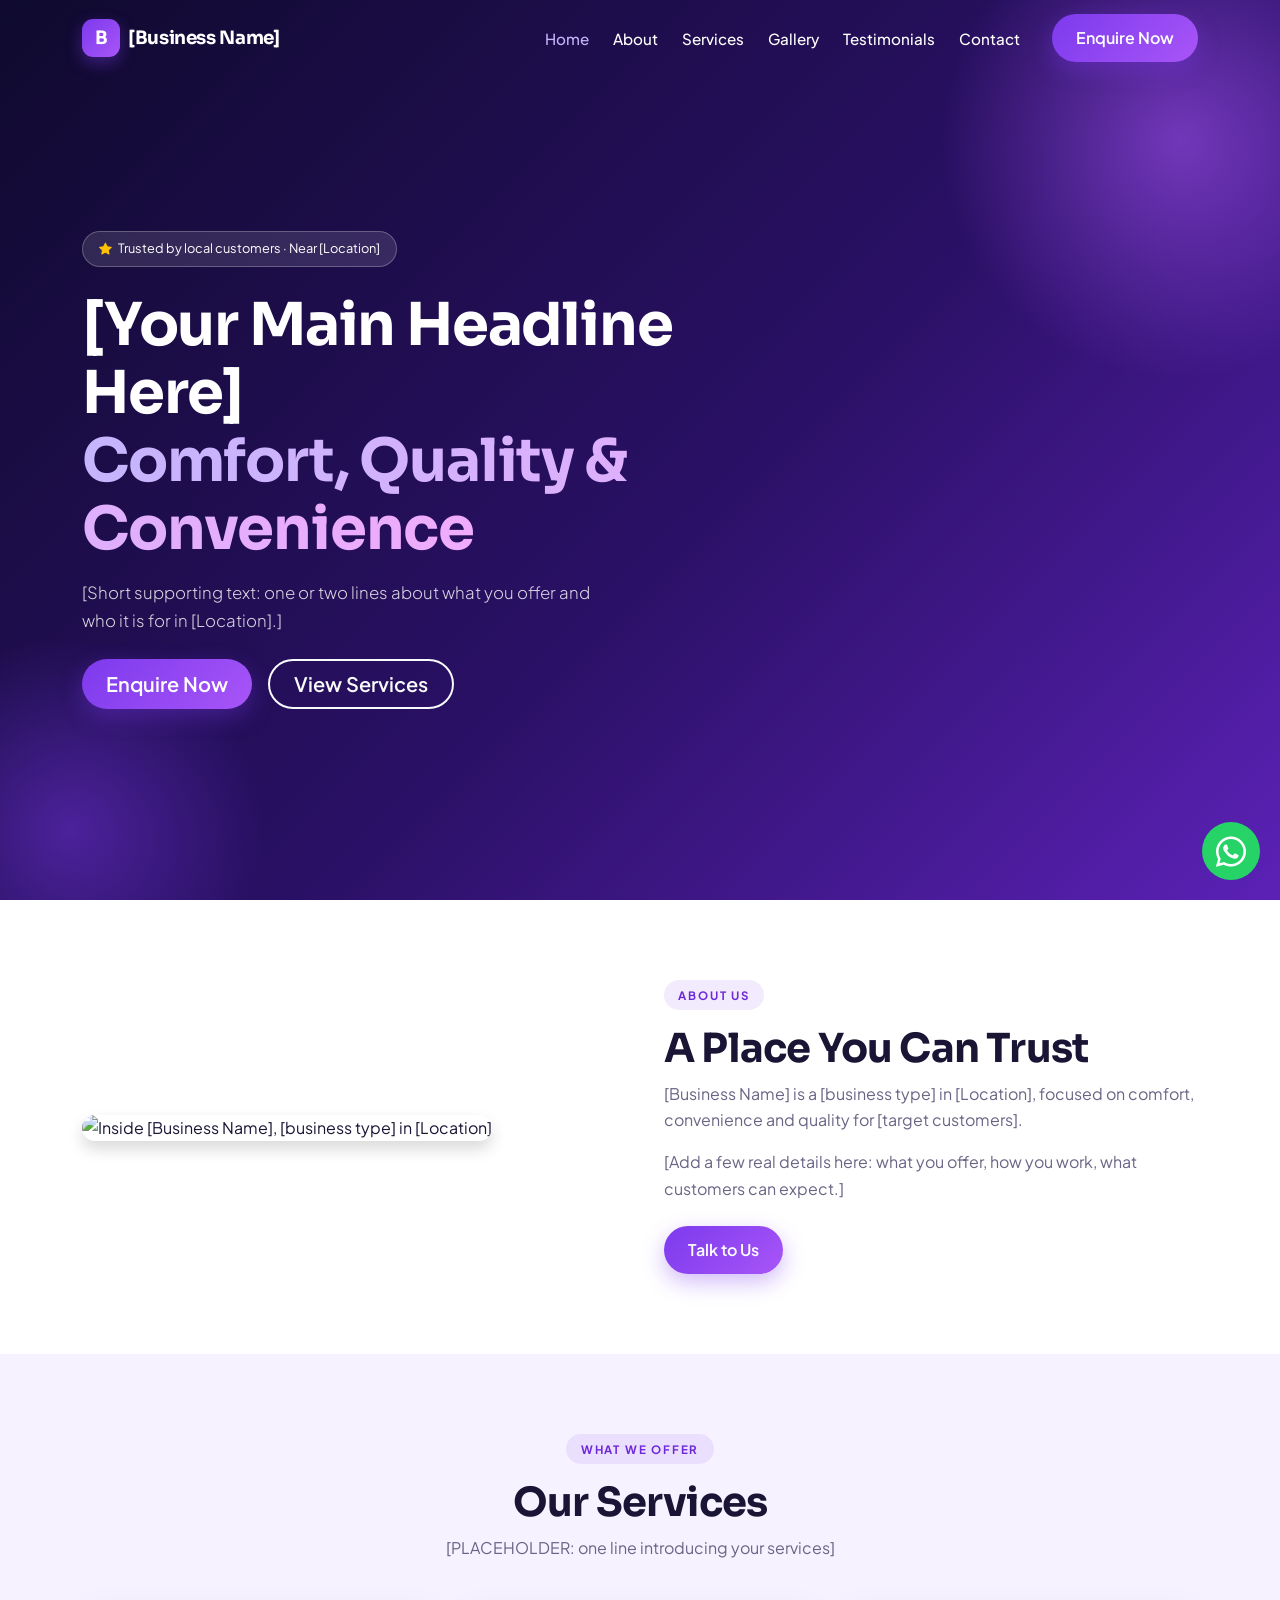
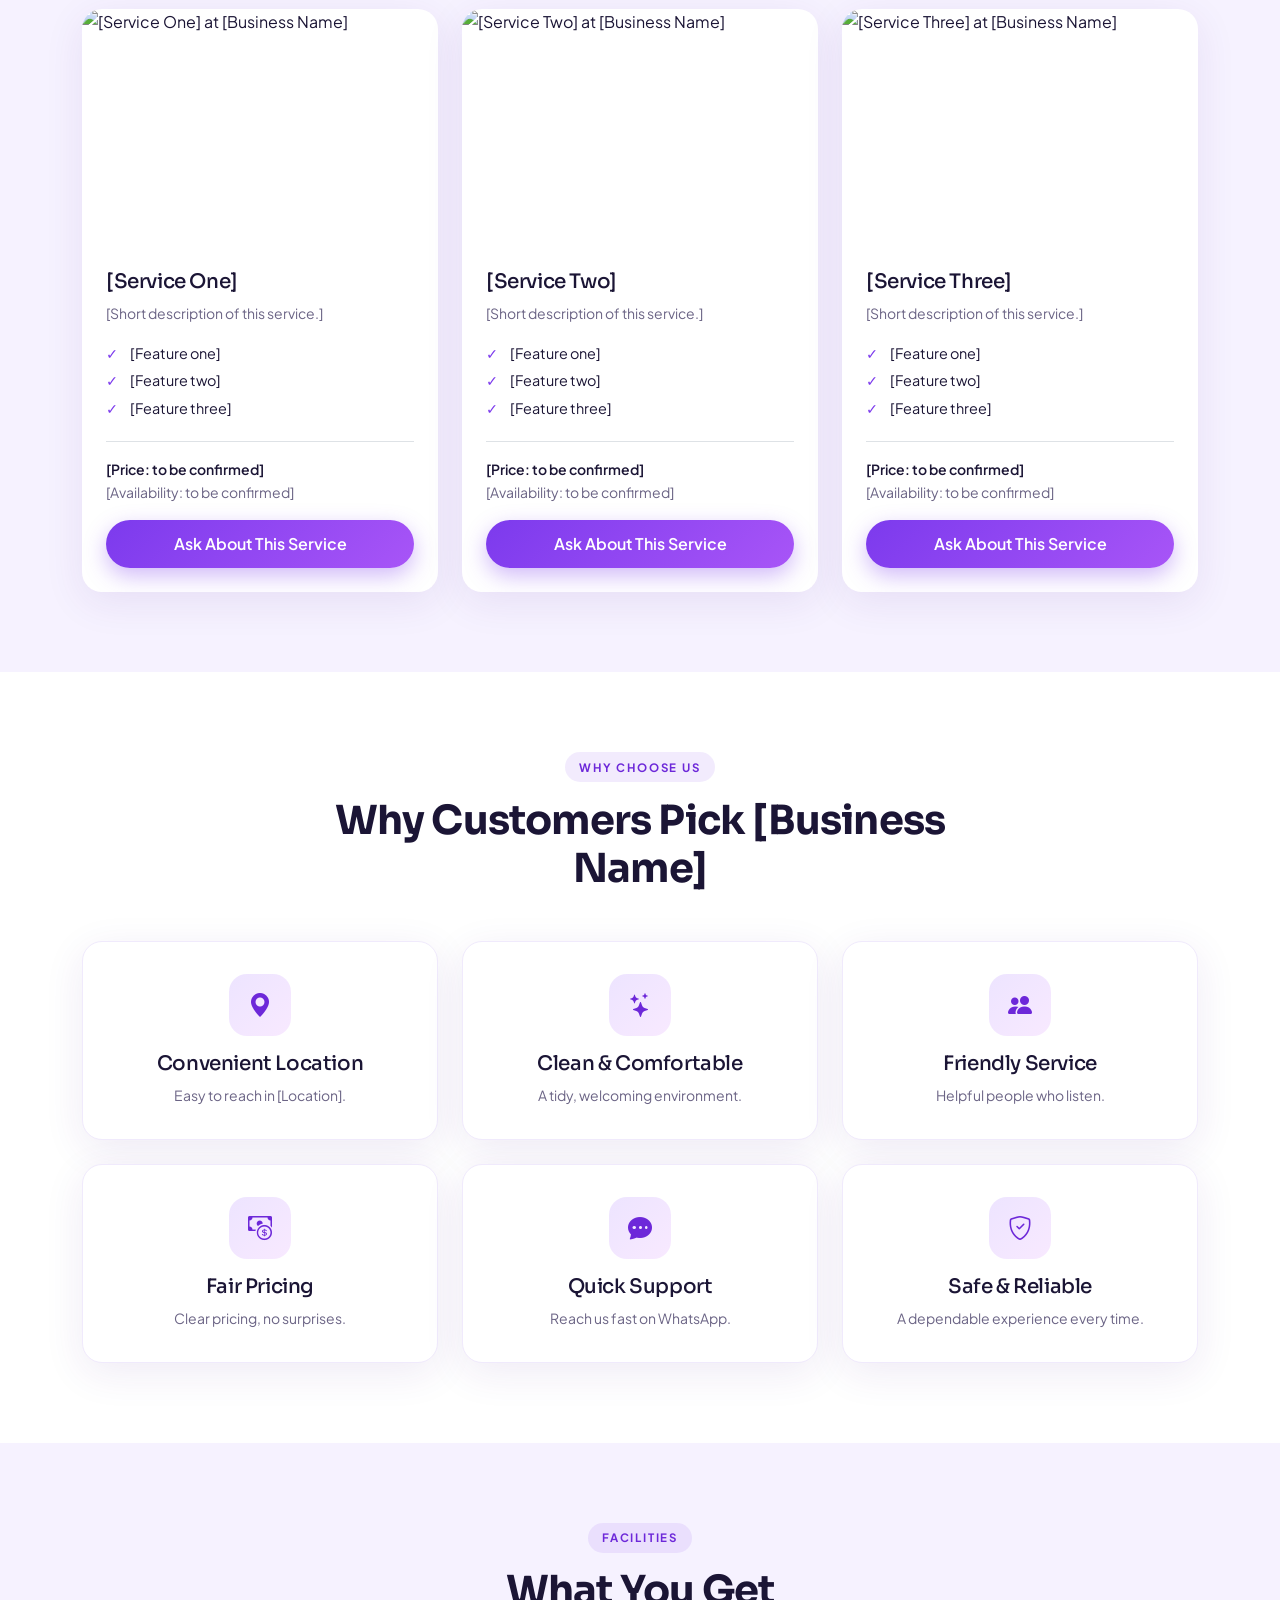
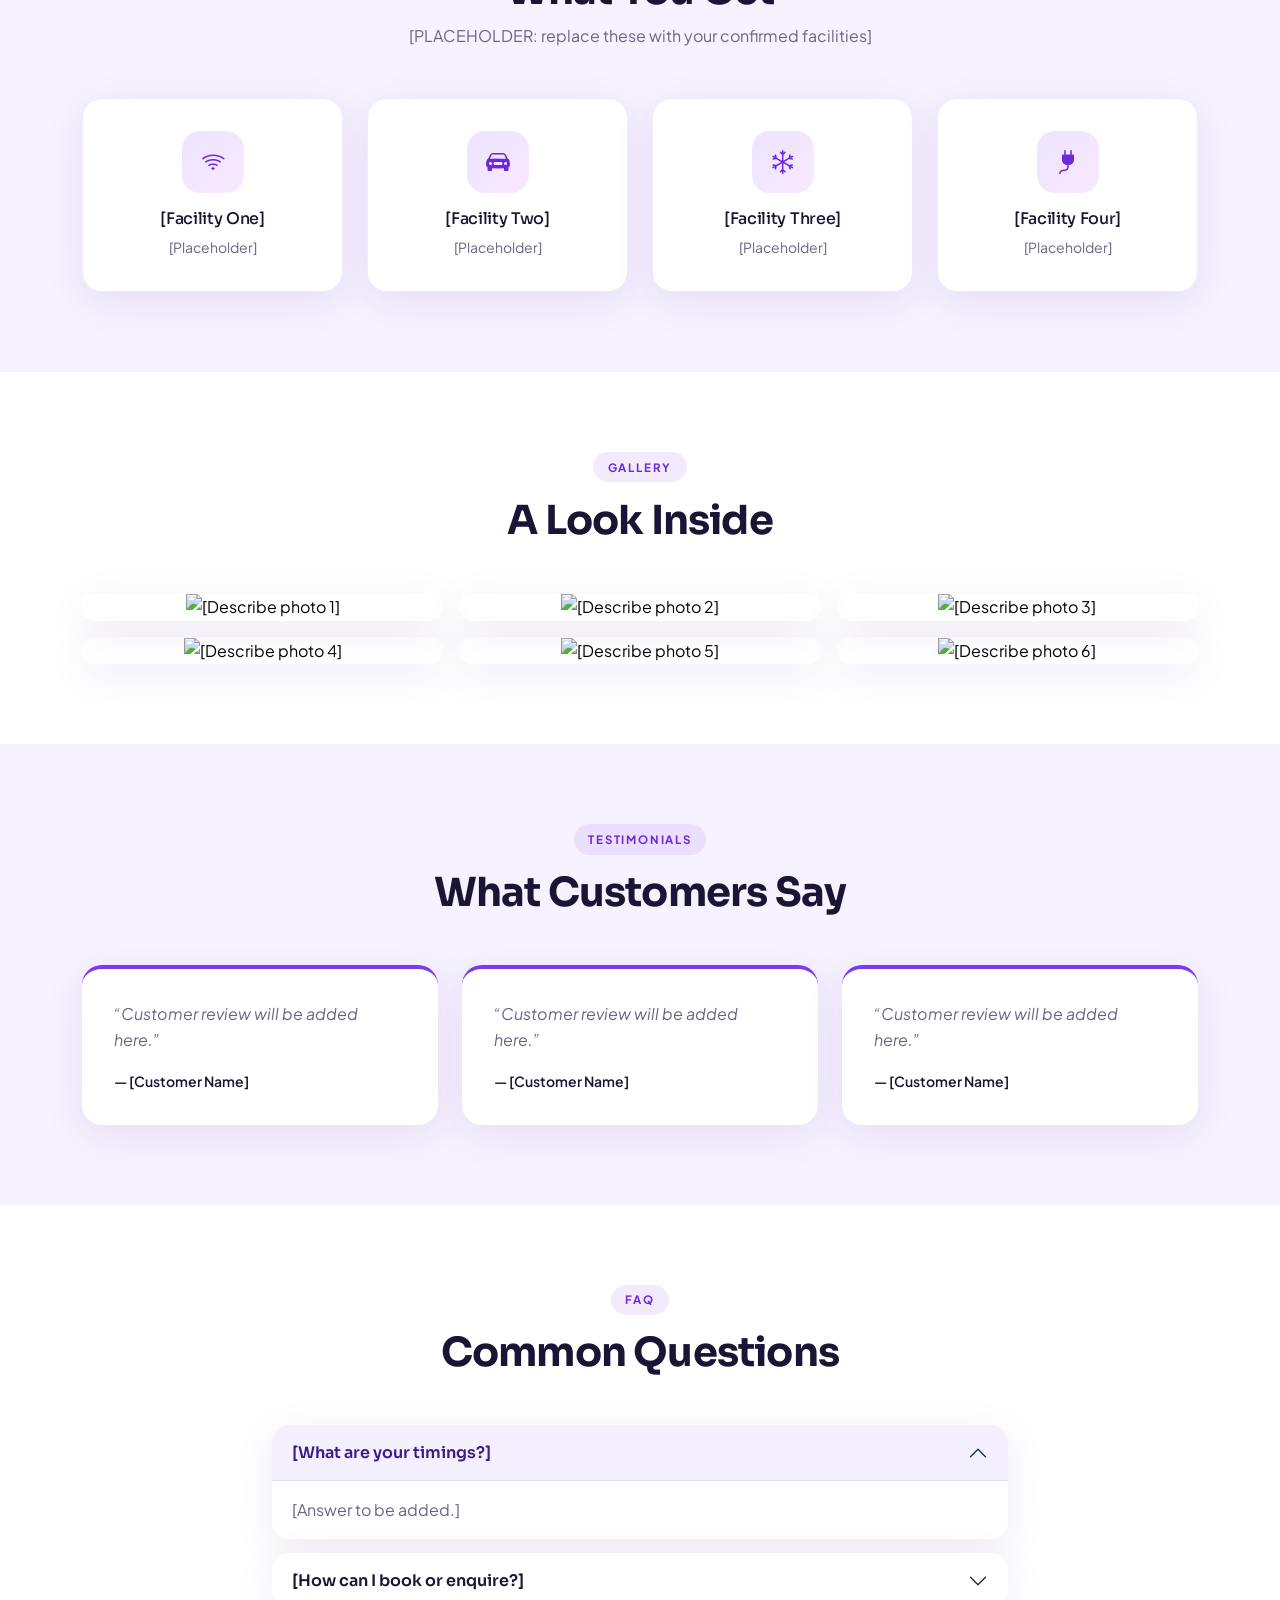
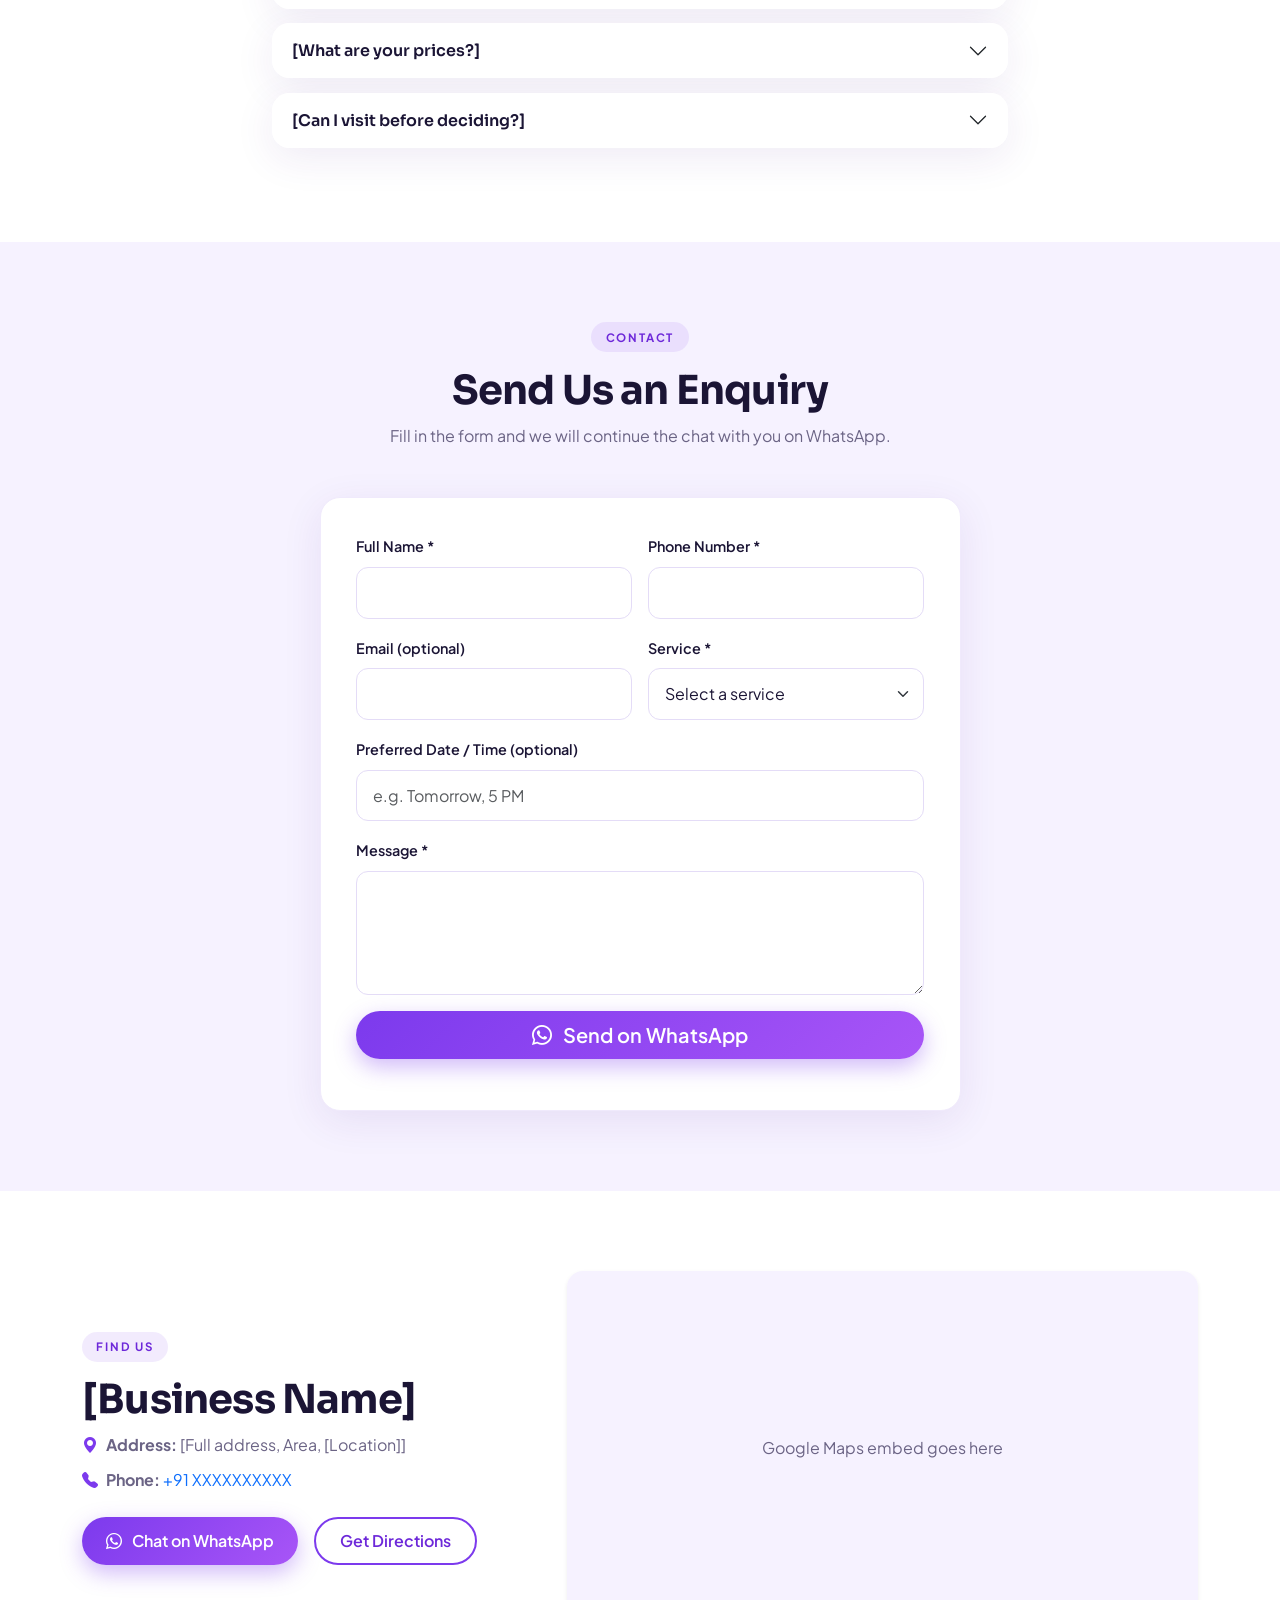
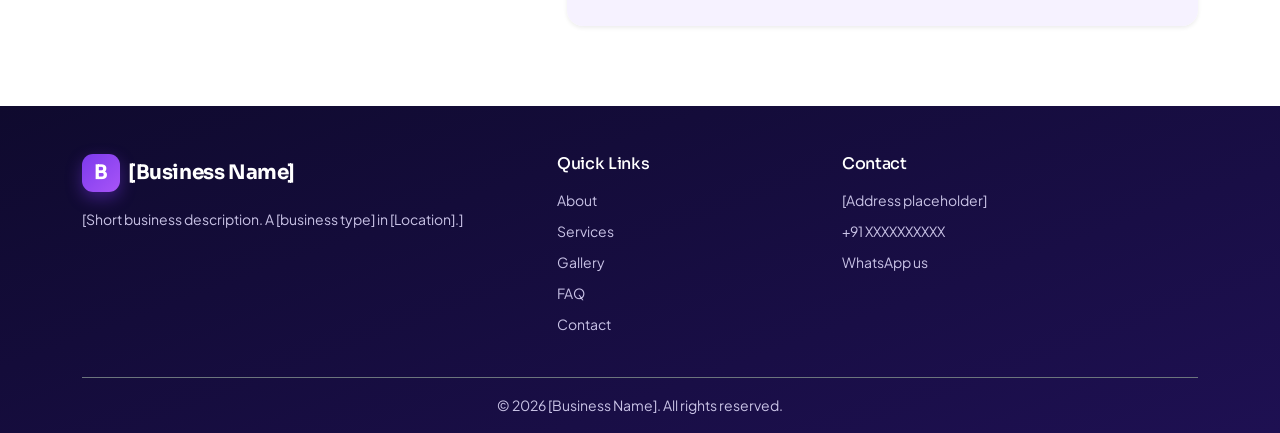
==== commit 53683375: "mobile purple design" ====
--- a/index.html
+++ b/index.html
@@ -3,6 +3,7 @@
 <head>
   <meta charset="UTF-8" />
   <meta name="viewport" content="width=device-width, initial-scale=1" />
+  <meta name="theme-color" content="#0f0a2e" />
 
   <!-- PLACEHOLDER: SEO title & description -->
   <title>[Business Name] | [Business Type] in [Location]</title>
@@ -16,8 +17,7 @@
 
   <link rel="preconnect" href="https://fonts.googleapis.com" />
   <link rel="preconnect" href="https://fonts.gstatic.com" crossorigin />
-  <link href="https://fonts.googleapis.com/css2?family=Inter:wght@400;500;600&family=Playfair+Display:wght@600;700&display=swap" rel="stylesheet" />
-
+  <link href="https://fonts.googleapis.com/css2?family=Plus+Jakarta+Sans:wght@400;500;600;700&family=Sora:wght@600;700;800&display=swap" rel="stylesheet" />
   <link href="https://cdn.jsdelivr.net/npm/bootstrap@5.3.3/dist/css/bootstrap.min.css" rel="stylesheet" />
   <link href="https://cdn.jsdelivr.net/npm/bootstrap-icons@1.11.3/font/bootstrap-icons.min.css" rel="stylesheet" />
 
@@ -422,6 +422,12 @@
       </div>
     </div>
   </div>
+  <!-- ============ MOBILE BOTTOM BAR (phones only) ============ -->
+<div class="mobile-bar d-md-none">
+  <a href="tel:+91XXXXXXXXXX" data-call class="mbar-btn"><i class="bi bi-telephone-fill"></i> Call</a>
+  <a href="#" class="mbar-btn wa wa-general"><i class="bi bi-whatsapp"></i> WhatsApp</a>
+  <a href="#contact" class="mbar-btn primary"><i class="bi bi-send-fill"></i> Enquire</a>
+</div>
 
   <script src="https://cdn.jsdelivr.net/npm/bootstrap@5.3.3/dist/js/bootstrap.bundle.min.js"></script>
   <script src="script.js"></script>
--- a/style.css
+++ b/style.css
@@ -1,118 +1,158 @@
 /* ============ 1. THEME VARIABLES ============
-   PLACEHOLDER: change these to your brand colors */
+   PLACEHOLDER: change the purples here to re-brand the whole site */
 :root {
-  --primary: #14284b;
-  --primary-dark: #0c1a33;
-  --accent: #c9a24b;
-  --soft-bg: #f6f7fb;
-  --shadow: 0 8px 30px rgba(20, 40, 75, 0.08);
-  --shadow-hover: 0 14px 40px rgba(20, 40, 75, 0.16);
-  --font-head: "Playfair Display", Georgia, serif;
-  --bs-body-font-family: "Inter", system-ui, sans-serif;
-  --bs-body-color: #1f2937;
+  --purple-900: #0f0a2e;
+  --purple-800: #1e1052;
+  --purple-700: #3b1a8a;
+  --purple-600: #6d28d9;
+  --purple-500: #7c3aed;
+  --purple-400: #a855f7;
+  --purple-300: #c4b5fd;
+  --ink: #1b1535;
+  --muted: #6b6485;
+  --soft-bg: #f6f2ff;
+  --grad-brand: linear-gradient(135deg, #7c3aed 0%, #a855f7 100%);
+  --grad-dark: linear-gradient(135deg, #0f0a2e 0%, #2a1065 55%, #5b21b6 100%);
+  --shadow: 0 10px 40px rgba(76, 29, 149, 0.09);
+  --shadow-hover: 0 18px 50px rgba(76, 29, 149, 0.18);
+  --font-head: "Sora", system-ui, sans-serif;
+  --bs-body-font-family: "Plus Jakarta Sans", system-ui, sans-serif;
+  --bs-body-color: var(--ink);
 }
 
 /* ============ 2. BASE ============ */
-html { scroll-behavior: smooth; scroll-padding-top: 80px; }
-h1, h2, h3, h4, .navbar-brand, .logo-text { font-family: var(--font-head); }
-h2, h3, h4, h5, h6 { color: var(--primary); }
-:focus-visible { outline: 3px solid var(--accent) !important; outline-offset: 3px; }
+html { scroll-behavior: smooth; scroll-padding-top: 76px; }
+body { line-height: 1.65; -webkit-font-smoothing: antialiased; overflow-x: hidden; }
+h1, h2, h3, h4, h5, h6, .navbar-brand, .logo-text { font-family: var(--font-head); letter-spacing: -0.02em; }
+h2, h3, h4, h5, h6 { color: var(--ink); }
+.text-muted { color: var(--muted) !important; }
+:focus-visible { outline: 3px solid var(--purple-400) !important; outline-offset: 3px; }
 
 .section { padding: 5rem 0; }
 .bg-soft { background: var(--soft-bg); }
 .section-head { max-width: 620px; }
-.section-title { font-size: clamp(1.8rem, 4vw, 2.5rem); }
-.text-accent { color: var(--accent); }
-.eyebrow { display: inline-block; text-transform: uppercase; letter-spacing: 2px; font-size: 0.75rem; font-weight: 600; color: var(--accent); margin-bottom: 0.6rem; }
+.section-title { font-size: clamp(1.7rem, 5vw, 2.5rem); font-weight: 700; }
+.text-accent { color: var(--purple-500); }
+.eyebrow { display: inline-block; text-transform: uppercase; letter-spacing: 1.8px; font-size: 0.72rem; font-weight: 700; color: var(--purple-600); background: rgba(124, 58, 237, 0.1); padding: 0.35rem 0.9rem; border-radius: 999px; margin-bottom: 0.9rem; }
 
 /* ============ 3. BUTTONS ============ */
-.btn { font-weight: 600; transition: transform 0.25s, box-shadow 0.25s, background 0.25s, color 0.25s; }
-.btn:hover { transform: translateY(-2px); }
-.btn-brand { background: var(--accent); border: 2px solid var(--accent); color: var(--primary-dark); box-shadow: 0 6px 18px rgba(201, 162, 75, 0.35); }
-.btn-brand:hover, .btn-brand:focus { background: #d6b05c; border-color: #d6b05c; color: var(--primary-dark); box-shadow: 0 10px 24px rgba(201, 162, 75, 0.5); }
-.btn-outline-brand { border: 2px solid var(--primary); color: var(--primary); }
-.btn-outline-brand:hover { background: var(--primary); color: #fff; }
+.btn { font-weight: 600; min-height: 48px; display: inline-flex; align-items: center; justify-content: center; gap: 0.4rem; transition: transform 0.25s, box-shadow 0.25s, background 0.25s, color 0.25s; }
+.btn-brand { background: var(--grad-brand); border: 0; color: #fff; box-shadow: 0 8px 22px rgba(124, 58, 237, 0.35); }
+.btn-brand:hover, .btn-brand:focus, .btn-brand:active { background: linear-gradient(135deg, #6d28d9, #9333ea) !important; color: #fff !important; box-shadow: 0 12px 28px rgba(124, 58, 237, 0.5); }
+.btn-outline-brand { border: 2px solid var(--purple-500); color: var(--purple-600); background: #fff; }
+.btn-outline-brand:hover { background: var(--purple-500); color: #fff; }
+.btn-outline-light { border-width: 2px; }
+@media (hover: hover) { .btn:hover { transform: translateY(-2px); } }
 
 /* ============ 4. NAVBAR ============ */
-.navbar { padding: 1rem 0; transition: background 0.3s, box-shadow 0.3s, padding 0.3s; }
+.navbar { padding: 0.9rem 0; transition: background 0.3s, box-shadow 0.3s, padding 0.3s; }
 .navbar .navbar-brand, .navbar .nav-link, .navbar .navbar-toggler { color: #fff; }
-.navbar .nav-link { font-weight: 500; position: relative; }
-.navbar .nav-link.active, .navbar .nav-link:hover { color: var(--accent); }
-.navbar.scrolled { background: rgba(255, 255, 255, 0.96); backdrop-filter: blur(10px); box-shadow: 0 2px 20px rgba(0, 0, 0, 0.06); padding: 0.5rem 0; }
-.navbar.scrolled .navbar-brand, .navbar.scrolled .nav-link, .navbar.scrolled .navbar-toggler { color: var(--primary); }
-.navbar.scrolled .nav-link.active, .navbar.scrolled .nav-link:hover { color: var(--accent); }
-.logo-mark { width: 38px; height: 38px; border-radius: 10px; background: var(--accent); color: var(--primary-dark); display: inline-grid; place-items: center; font-weight: 700; }
+.navbar .navbar-brand { font-weight: 700; font-size: 1.15rem; }
+.navbar .nav-link { font-weight: 500; font-size: 0.95rem; }
+.navbar .nav-link.active, .navbar .nav-link:hover { color: var(--purple-300); }
+.navbar.scrolled { background: rgba(255, 255, 255, 0.92); backdrop-filter: blur(14px); box-shadow: 0 4px 24px rgba(76, 29, 149, 0.1); padding: 0.5rem 0; }
+.navbar.scrolled .navbar-brand, .navbar.scrolled .nav-link, .navbar.scrolled .navbar-toggler { color: var(--ink); }
+.navbar.scrolled .nav-link.active, .navbar.scrolled .nav-link:hover { color: var(--purple-500); }
+.logo-mark { width: 38px; height: 38px; border-radius: 11px; background: var(--grad-brand); color: #fff; display: inline-grid; place-items: center; font-weight: 700; box-shadow: 0 6px 16px rgba(124, 58, 237, 0.4); }
 
-/* Mobile menu: white panel with dark text */
+/* Mobile menu: white card with dark text and big tap targets */
 @media (max-width: 991.98px) {
-  .navbar-collapse { background: #fff; border-radius: 16px; padding: 1rem 1.2rem; margin-top: 0.8rem; box-shadow: 0 12px 30px rgba(0, 0, 0, 0.15); }
-  .navbar .navbar-collapse .nav-link { color: var(--bs-body-color); padding: 0.7rem 0; border-bottom: 1px solid #eee; }
-  .navbar .navbar-collapse .nav-link.active { color: var(--accent); }
+  .navbar-collapse { background: #fff; border-radius: 18px; padding: 0.8rem 1.2rem 1.2rem; margin-top: 0.8rem; box-shadow: 0 16px 40px rgba(15, 10, 46, 0.25); }
+  .navbar .navbar-collapse .nav-link { color: var(--ink); padding: 0.85rem 0; border-bottom: 1px solid #f0eafc; }
+  .navbar .navbar-collapse .nav-link.active { color: var(--purple-500); }
+  .navbar .navbar-collapse .btn { width: 100%; }
 }
 
-/* ============ 5. HERO ============ */
-.hero { position: relative; min-height: 100vh; padding-top: 5rem;
-  /* PLACEHOLDER: replace with your hero image */
-  background: url("https://placehold.co/1600x900/14284b/ffffff?text=Hero+Image") center/cover no-repeat; }
-.hero-overlay { position: absolute; inset: 0; background: linear-gradient(120deg, rgba(12, 26, 51, 0.9), rgba(12, 26, 51, 0.45)); }
-.hero h1 { font-size: clamp(2.2rem, 6vw, 3.8rem); }
-.hero-text { max-width: 540px; opacity: 0.92; }
-.hero-badge { background: rgba(255, 255, 255, 0.15); border: 1px solid rgba(255, 255, 255, 0.35); backdrop-filter: blur(6px); }
+/* ============ 5. HERO (dark gradient, no heavy image) ============ */
+.hero {
+  position: relative; min-height: 100vh; min-height: 100svh; padding: 6.5rem 0 4rem; overflow: hidden;
+  background: var(--grad-dark);
+  /* PLACEHOLDER (optional): to use a photo, replace the line above with:
+     background: linear-gradient(135deg, rgba(15,10,46,.92), rgba(91,33,182,.7)), url("images/hero.jpg") center/cover no-repeat; */
+}
+.hero::before, .hero::after { content: ""; position: absolute; border-radius: 50%; pointer-events: none; z-index: 0; }
+.hero::before { width: 520px; height: 520px; right: -160px; top: -120px; background: radial-gradient(circle, rgba(168, 85, 247, 0.55), transparent 65%); }
+.hero::after { width: 420px; height: 420px; left: -140px; bottom: -140px; background: radial-gradient(circle, rgba(124, 58, 237, 0.45), transparent 65%); }
+.hero .container { position: relative; z-index: 1; }
+.hero-overlay { display: none; }
+.hero h1 { font-size: clamp(2rem, 7.5vw, 3.7rem); line-height: 1.15; font-weight: 700; }
+.hero h1 .text-accent { background: linear-gradient(90deg, #c4b5fd, #f0abfc); -webkit-background-clip: text; background-clip: text; color: transparent; }
+.hero-text { max-width: 540px; color: rgba(255, 255, 255, 0.82); font-size: 1.05rem; }
+.hero-badge { background: rgba(255, 255, 255, 0.12); border: 1px solid rgba(255, 255, 255, 0.25); backdrop-filter: blur(8px); font-size: 0.8rem; line-height: 1.4; white-space: normal; text-align: left; }
 
 /* ============ 6. ABOUT / CARDS ============ */
 .about-img { width: 100%; aspect-ratio: 4 / 5; object-fit: cover; }
 .card-photo { aspect-ratio: 3 / 2; object-fit: cover; }
-.hover-lift, .icon-card { transition: transform 0.3s, box-shadow 0.3s; }
-.hover-lift:hover { transform: translateY(-6px); box-shadow: var(--shadow-hover) !important; }
+.card, .icon-card { transition: transform 0.3s, box-shadow 0.3s; }
+.card { box-shadow: var(--shadow) !important; border-radius: 1.25rem !important; }
+@media (hover: hover) {
+  .hover-lift:hover { transform: translateY(-6px); box-shadow: var(--shadow-hover) !important; }
+  .icon-card:hover { transform: translateY(-5px); box-shadow: var(--shadow-hover); }
+}
 
 .feature-list { list-style: none; padding: 0; font-size: 0.9rem; }
-.feature-list li { padding-left: 1.4rem; position: relative; margin-bottom: 0.2rem; }
-.feature-list li::before { content: "\2713"; position: absolute; left: 0; color: var(--accent); font-weight: 700; }
+.feature-list li { padding-left: 1.5rem; position: relative; margin-bottom: 0.25rem; }
+.feature-list li::before { content: "\2713"; position: absolute; left: 0; color: var(--purple-500); font-weight: 700; }
 
-.icon-card { background: #fff; padding: 2rem 1.5rem; border-radius: 1rem; box-shadow: var(--shadow); text-align: center; }
-.icon-card:hover { transform: translateY(-5px); box-shadow: var(--shadow-hover); }
-.icon-circle { display: grid; place-items: center; width: 62px; height: 62px; margin: 0 auto 1rem; font-size: 1.6rem; color: var(--accent); background: rgba(201, 162, 75, 0.15); border-radius: 50%; }
+.icon-card { background: #fff; padding: 2rem 1.5rem; border-radius: 1.25rem; box-shadow: var(--shadow); text-align: center; border: 1px solid #f0eafc; }
+.icon-circle { display: grid; place-items: center; width: 62px; height: 62px; margin: 0 auto 1rem; font-size: 1.5rem; color: var(--purple-600); background: linear-gradient(135deg, #ede4ff, #f8e9ff); border-radius: 18px; }
 
 /* ============ 7. GALLERY + LIGHTBOX ============ */
-.gallery-item { display: block; width: 100%; border: 0; padding: 0; background: none; cursor: zoom-in; border-radius: 1rem; overflow: hidden; box-shadow: var(--shadow); }
+.gallery-item { display: block; width: 100%; border: 0; padding: 0; background: none; cursor: zoom-in; border-radius: 1.1rem; overflow: hidden; box-shadow: var(--shadow); }
 .gallery-item img { width: 100%; aspect-ratio: 4 / 3; object-fit: cover; transition: transform 0.5s; }
-.gallery-item:hover img { transform: scale(1.08); }
-.modal-backdrop.show { opacity: 0.9; }
+@media (hover: hover) { .gallery-item:hover img { transform: scale(1.08); } }
+.modal-backdrop.show { opacity: 0.92; }
 
 /* ============ 8. TESTIMONIALS ============ */
-.quote-card { background: #fff; padding: 2rem; border-radius: 1rem; box-shadow: var(--shadow); border-top: 4px solid var(--accent); margin: 0; }
+.quote-card { background: #fff; padding: 2rem; border-radius: 1.25rem; box-shadow: var(--shadow); border-top: 4px solid var(--purple-500); margin: 0; }
 
-/* ============ 9. FAQ (Bootstrap accordion tweaks) ============ */
-.accordion { --bs-accordion-border-radius: 1rem; --bs-accordion-active-bg: #fff8e8; --bs-accordion-active-color: var(--primary); --bs-accordion-btn-focus-box-shadow: 0 0 0 3px rgba(201, 162, 75, 0.25); }
-.accordion-item { border-radius: 1rem !important; overflow: hidden; margin-bottom: 1rem; border: 0; box-shadow: var(--shadow); }
-.accordion-button { font-weight: 600; color: var(--primary); }
+/* ============ 9. FAQ ============ */
+.accordion { --bs-accordion-border-radius: 1.1rem; --bs-accordion-active-bg: #f5f0ff; --bs-accordion-active-color: var(--purple-700); --bs-accordion-btn-focus-box-shadow: 0 0 0 3px rgba(168, 85, 247, 0.25); }
+.accordion-item { border-radius: 1.1rem !important; overflow: hidden; margin-bottom: 0.9rem; border: 0; box-shadow: var(--shadow); }
+.accordion-button { font-weight: 600; color: var(--ink); padding: 1.1rem 1.25rem; }
 
 /* ============ 10. FORM ============ */
-.form-card { background: #fff; padding: 2.2rem; border-radius: 1rem; box-shadow: var(--shadow); }
-.form-label { font-weight: 600; font-size: 0.9rem; color: var(--primary); }
-.form-control, .form-select { padding: 0.75rem 1rem; border-radius: 10px; border: 1.5px solid #dfe3ea; }
-.form-control:focus, .form-select:focus { border-color: var(--accent); box-shadow: 0 0 0 3px rgba(201, 162, 75, 0.25); }
+.form-card { background: #fff; padding: 2.2rem; border-radius: 1.25rem; box-shadow: var(--shadow); border: 1px solid #f0eafc; }
+.form-label { font-weight: 600; font-size: 0.9rem; color: var(--ink); }
+.form-control, .form-select { padding: 0.8rem 1rem; border-radius: 12px; border: 1.5px solid #e4dcf7; font-size: 1rem; } /* 16px stops iPhone zoom */
+.form-control:focus, .form-select:focus { border-color: var(--purple-400); box-shadow: 0 0 0 3px rgba(168, 85, 247, 0.22); }
 
 /* ============ 11. LOCATION ============ */
-.map-placeholder { display: grid; place-items: center; background: var(--soft-bg); color: #6b7280; text-align: center; padding: 1rem; }
+.map-placeholder { display: grid; place-items: center; background: var(--soft-bg); color: var(--muted); text-align: center; padding: 1rem; }
 
-/* ============ 12. FOOTER ============ */
-.footer { background: var(--primary-dark); color: #cbd2e0; }
-.footer a { color: #cbd2e0; text-decoration: none; }
-.footer a:hover { color: var(--accent); }
+/* ============ 12. FOOTER (dark gradient) ============ */
+.footer { background: linear-gradient(160deg, #0f0a2e 0%, #1e1052 100%); color: #c9c3e6; }
+.footer a { color: #c9c3e6; text-decoration: none; }
+.footer a:hover { color: var(--purple-300); }
 
-/* ============ 13. FLOATING WHATSAPP ============ */
+/* ============ 13. FLOATING WHATSAPP (desktop only) ============ */
 .wa-float { position: fixed; right: 20px; bottom: 20px; width: 58px; height: 58px; border-radius: 50%; background: #25d366; color: #fff; font-size: 1.9rem; display: grid; place-items: center; z-index: 1030; transition: transform 0.25s; animation: pulse 2.5s infinite; text-decoration: none; }
 .wa-float:hover { transform: scale(1.1); color: #fff; }
 @keyframes pulse { 0% { box-shadow: 0 0 0 0 rgba(37, 211, 102, 0.55); } 70% { box-shadow: 0 0 0 16px rgba(37, 211, 102, 0); } 100% { box-shadow: 0 0 0 0 rgba(37, 211, 102, 0); } }
 
-/* ============ 14. SCROLL REVEAL ============ */
+/* ============ 14. MOBILE BOTTOM ACTION BAR ============ */
+.mobile-bar { position: fixed; left: 0; right: 0; bottom: 0; z-index: 1030; display: grid; grid-template-columns: 1fr 1.35fr 1fr; gap: 0.5rem; padding: 0.6rem 0.75rem calc(0.6rem + env(safe-area-inset-bottom)); background: rgba(255, 255, 255, 0.94); backdrop-filter: blur(14px); border-top: 1px solid #ece6fb; box-shadow: 0 -8px 30px rgba(76, 29, 149, 0.12); }
+.mbar-btn { display: flex; align-items: center; justify-content: center; gap: 0.4rem; min-height: 48px; border-radius: 14px; font-weight: 600; font-size: 0.9rem; text-decoration: none; color: var(--purple-700); background: #f1ebff; }
+.mbar-btn.wa { background: #25d366; color: #fff; }
+.mbar-btn.primary { background: var(--grad-brand); color: #fff; }
+
+/* ============ 15. SCROLL REVEAL ============ */
 .reveal { opacity: 0; transform: translateY(28px); transition: opacity 0.7s ease, transform 0.7s ease; }
 .reveal.visible { opacity: 1; transform: none; }
 
+/* ============ 16. RESPONSIVE ============ */
 @media (max-width: 767.98px) {
-  .section { padding: 3.5rem 0; }
-  .form-card { padding: 1.5rem; }
+  body { padding-bottom: 78px; }              /* room for the bottom bar */
+  .wa-float { display: none; }                /* bottom bar replaces it on phones */
+  .section { padding: 3.25rem 0; }
+  .about-img { aspect-ratio: 4 / 3; }
+  .form-card { padding: 1.4rem; }
+  .quote-card { padding: 1.5rem; }
+  .hero { padding: 6rem 0 3rem; }
+}
+@media (max-width: 575.98px) {
+  .hero .btn { flex: 1 1 100%; }              /* full-width hero buttons on small phones */
+  .icon-card { padding: 1.4rem 1rem; }
 }
 
 /* Respect users who prefer less motion */
